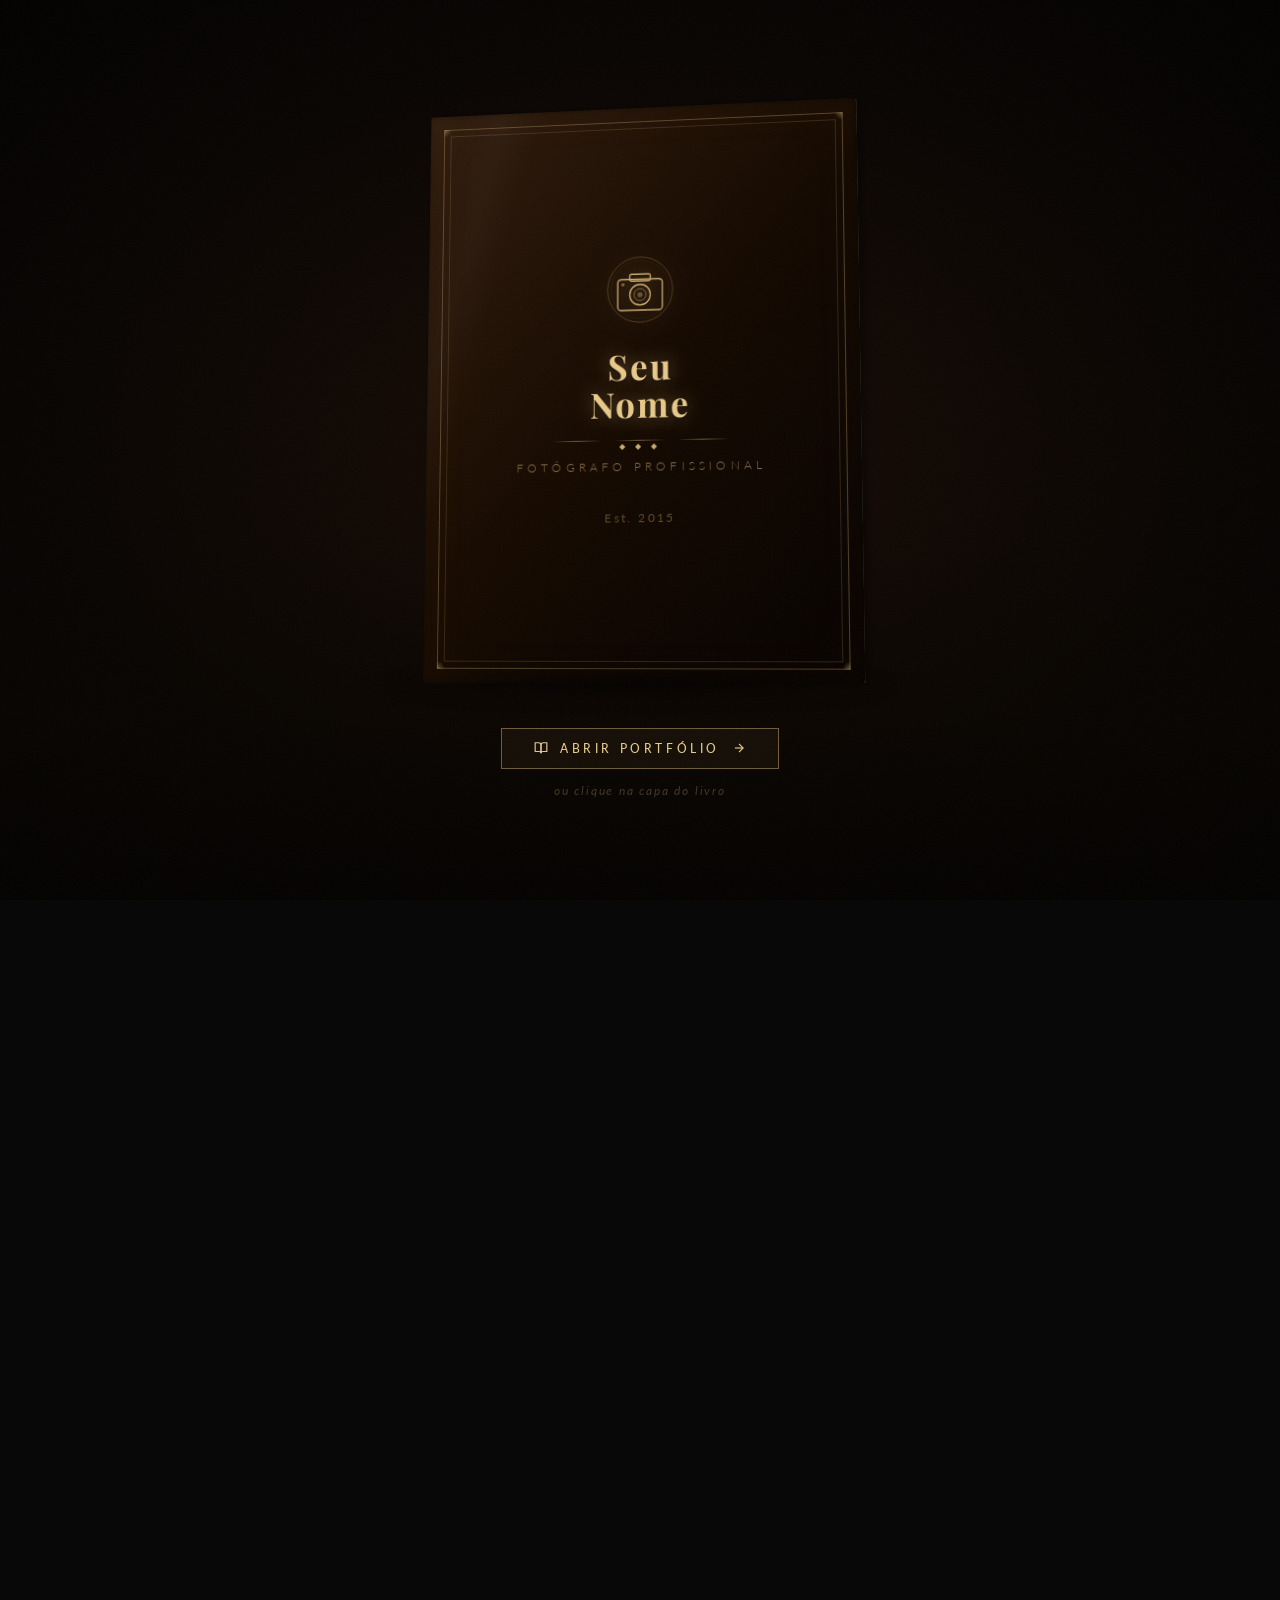
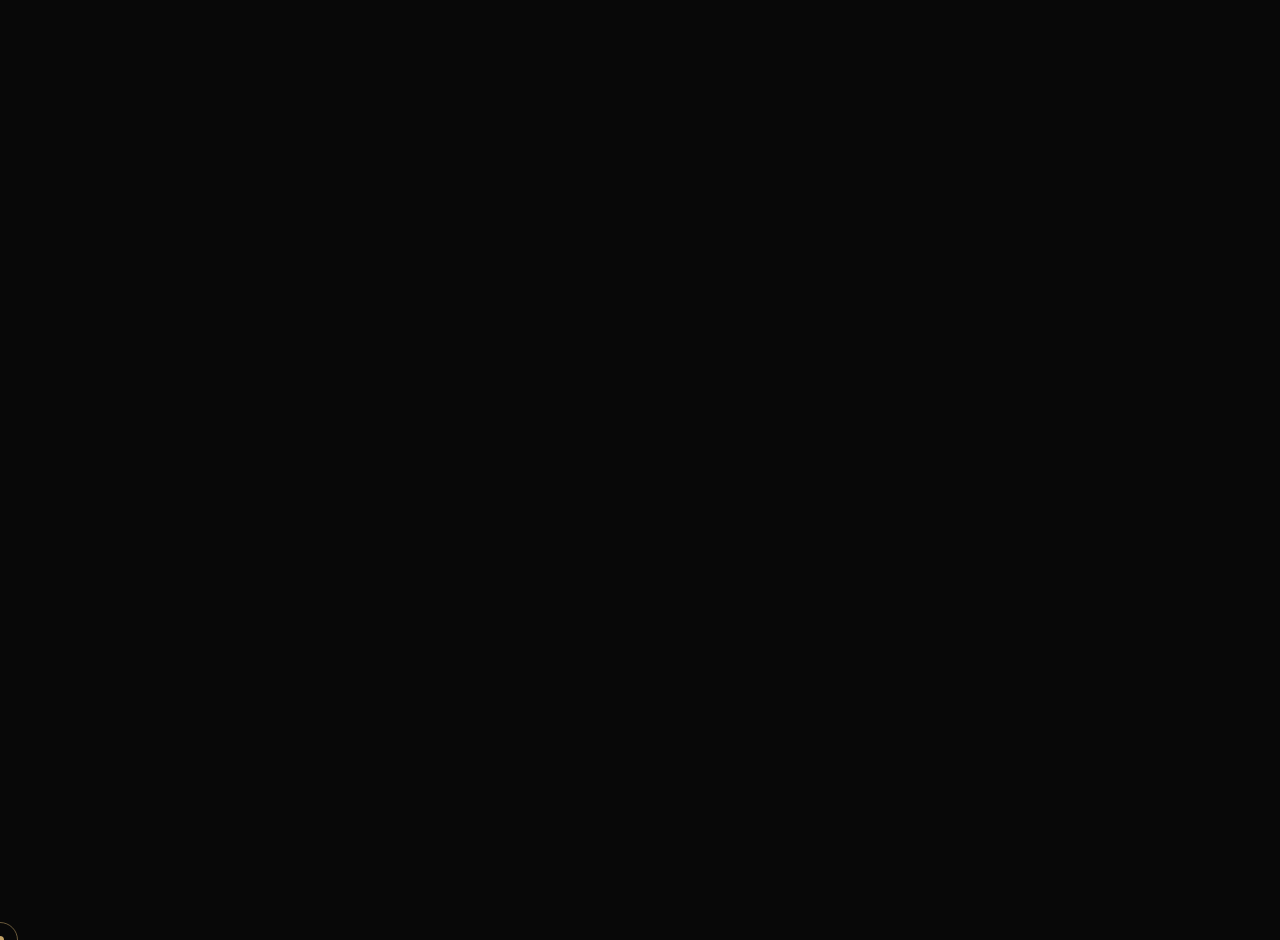
==== index.html @ 61c5b94c "V1.0" ====
<!DOCTYPE html>
<html lang="pt-BR">
<head>
  <meta charset="UTF-8" />
  <meta name="viewport" content="width=device-width, initial-scale=1.0" />
  <meta name="description" content="Fotógrafo profissional — retratos, casamentos, paisagens e muito mais. Cada imagem conta uma história única." />
  <meta name="theme-color" content="#080808" />

  <!-- Open Graph -->
  <meta property="og:title"       content="Seu Nome — Fotógrafo" />
  <meta property="og:description" content="Capturando momentos eternos através da lente." />
  <meta property="og:type"        content="website" />

  <title>Seu Nome — Fotógrafo Profissional</title>

  <!-- Preconnect para fonts -->
  <link rel="preconnect" href="https://fonts.googleapis.com" />
  <link rel="preconnect" href="https://fonts.gstatic.com" crossorigin />
  <link href="https://fonts.googleapis.com/css2?family=Playfair+Display:ital,wght@0,400;0,700;0,900;1,400;1,700&family=Lato:wght@300;400;700&display=swap" rel="stylesheet" />

  <!-- Stylesheets -->
  <link rel="stylesheet" href="assets/css/reset.css" />
  <link rel="stylesheet" href="assets/css/variables.css" />
  <link rel="stylesheet" href="assets/css/book.css" />
  <link rel="stylesheet" href="assets/css/portfolio.css" />
  <link rel="stylesheet" href="assets/css/animations.css" />
  <link rel="stylesheet" href="assets/css/responsive.css" />
</head>
<body>

<!-- ============================================================
     INTRO — BOOK ANIMATION
     ============================================================ -->
<div id="intro" role="dialog" aria-label="Abertura do portfólio" aria-modal="true">
  <div class="intro-floor" aria-hidden="true"></div>

  <div class="book-scene" aria-hidden="true">

    <!-- Book wrapper (3D) -->
    <div class="book-wrapper">

      <!-- Spine (side of book) -->
      <div class="book-spine">
        <span class="spine-title">SEU NOME — FOTÓGRAFO</span>
      </div>

      <!-- Pages visible on right side -->
      <div class="book-pages"></div>

      <!-- Inner pages revealed when open -->
      <div class="book-inner">
        <div class="inner-page-content">
          <p class="inner-page-title">Bem-vindo ao meu universo</p>
          <p class="inner-page-sub">Abrindo portfólio...</p>
        </div>
      </div>

      <!-- Front cover (rotates open) -->
      <div class="book-cover" role="button" tabindex="0" aria-label="Abrir portfólio">

        <!-- Front face -->
        <div class="book-cover-front">
          <div class="cover-border"></div>
          <div class="cover-shine"></div>

          <div class="cover-content">
            <!-- Camera icon emblem -->
            <div class="cover-emblem">
              <svg viewBox="0 0 80 80" fill="none" xmlns="http://www.w3.org/2000/svg">
                <!-- Outer ring -->
                <circle cx="40" cy="40" r="38" stroke="#c9a96e" stroke-width="0.8" opacity="0.4"/>
                <circle cx="40" cy="40" r="34" stroke="#c9a96e" stroke-width="0.4" opacity="0.2"/>
                <!-- Camera body -->
                <rect x="14" y="28" width="52" height="36" rx="4" stroke="#c9a96e" stroke-width="1.5" fill="none"/>
                <!-- Viewfinder bump -->
                <rect x="28" y="22" width="24" height="8" rx="2" stroke="#c9a96e" stroke-width="1.5" fill="none"/>
                <!-- Lens outer -->
                <circle cx="40" cy="46" r="12" stroke="#c9a96e" stroke-width="1.5" fill="none"/>
                <!-- Lens inner -->
                <circle cx="40" cy="46" r="7"  stroke="#c9a96e" stroke-width="1"   fill="none" opacity="0.6"/>
                <circle cx="40" cy="46" r="3"  fill="#c9a96e" opacity="0.4"/>
                <!-- Flash indicator -->
                <circle cx="20" cy="34" r="2" fill="#c9a96e" opacity="0.5"/>
              </svg>
            </div>

            <h1 class="cover-title">Seu<br/>Nome</h1>

            <div class="cover-divider">
              <span></span>
              <span class="cover-divider-icon">◆ ◆ ◆</span>
              <span></span>
            </div>

            <p class="cover-subtitle">Fotógrafo Profissional</p>
            <p class="cover-year">Est. 2015</p>
          </div>
        </div>

        <!-- Back face of cover (visible when flipped) -->
        <div class="book-cover-back">
          <span class="cover-back-text">Portfólio</span>
        </div>

      </div><!-- /book-cover -->
    </div><!-- /book-wrapper -->
  </div><!-- /book-scene -->

  <!-- CTA -->
  <div class="intro-cta">
    <button class="btn-open-book" aria-label="Abrir portfólio">
      <svg viewBox="0 0 24 24" fill="none" stroke="currentColor" stroke-width="2" aria-hidden="true">
        <path d="M2 3h6a4 4 0 0 1 4 4v14a3 3 0 0 0-3-3H2z"/>
        <path d="M22 3h-6a4 4 0 0 0-4 4v14a3 3 0 0 1 3-3h7z"/>
      </svg>
      Abrir Portfólio
      <svg viewBox="0 0 24 24" fill="none" stroke="currentColor" stroke-width="2" aria-hidden="true">
        <line x1="5" y1="12" x2="19" y2="12"/>
        <polyline points="12 5 19 12 12 19"/>
      </svg>
    </button>
    <p class="intro-hint">ou clique na capa do livro</p>
  </div>
</div><!-- /intro -->


<!-- ============================================================
     MAIN SITE
     ============================================================ -->
<div id="main-site">

  <!-- NAVBAR -->
  <nav class="navbar" role="navigation" aria-label="Navegação principal">
    <a class="nav-logo" href="#home" aria-label="Ir para o início">
      Seu<span>Nome</span>
    </a>

    <ul class="nav-links" role="list">
      <li><a href="#home"         class="active">Início</a></li>
      <li><a href="#gallery">Galeria</a></li>
      <li><a href="#about">Sobre</a></li>
      <li><a href="#services">Serviços</a></li>
      <li><a href="#testimonials">Depoimentos</a></li>
      <li><a href="#contact" class="nav-cta">Contato</a></li>
    </ul>

    <button class="nav-hamburger" aria-label="Abrir menu" aria-expanded="false">
      <span></span>
      <span></span>
      <span></span>
    </button>
  </nav>


  <!-- ── HERO ─────────────────────────────────────────────── -->
  <section id="home" class="hero" aria-label="Início">
    <div class="hero-bg" aria-hidden="true"></div>

    <div class="hero-content">
      <span class="hero-eyebrow">Fotógrafo Profissional · Brasil</span>

      <h1 class="hero-title">
        Cada Momento
        <em>Conta uma História</em>
      </h1>

      <p class="hero-desc">
        Especialista em retratos, casamentos e fotografia de paisagem.
        Transformo instantes fugazes em memórias que duram para sempre.
      </p>

      <div class="hero-actions">
        <a href="#gallery" class="btn btn-primary">
          Ver Galeria
          <svg width="14" height="14" viewBox="0 0 24 24" fill="none" stroke="currentColor" stroke-width="2" aria-hidden="true">
            <line x1="5" y1="12" x2="19" y2="12"/>
            <polyline points="12 5 19 12 12 19"/>
          </svg>
        </a>
        <a href="#contact" class="btn btn-outline">Agendar Sessão</a>
      </div>
    </div>

    <div class="hero-scroll" aria-hidden="true">
      <div class="scroll-line"></div>
      <span>Scroll</span>
    </div>
  </section>


  <!-- ── GALLERY ───────────────────────────────────────────── -->
  <section id="gallery" aria-label="Galeria de fotos">
    <div class="section">
      <header class="section-header" data-reveal="up">
        <span class="section-eyebrow">Portfólio</span>
        <h2 class="section-title">Meu Trabalho <em>em Imagens</em></h2>
        <p class="section-desc">
          Uma seleção cuidadosa das minhas melhores capturas ao longo dos anos.
          Cada fotografia é uma janela para um instante único e irrepetível.
        </p>
        <div class="section-divider" aria-hidden="true">
          <span></span>
          <svg width="12" height="12" viewBox="0 0 24 24" fill="currentColor" style="color:var(--color-gold-dark)">
            <path d="M12 2l3.09 6.26L22 9.27l-5 4.87 1.18 6.88L12 17.77l-6.18 3.25L7 14.14 2 9.27l6.91-1.01L12 2z"/>
          </svg>
          <span></span>
        </div>
      </header>

      <!-- Filters -->
      <div class="gallery-filters" role="group" aria-label="Filtrar por categoria" data-reveal="up" data-delay="2">
        <button class="filter-btn active" data-filter="all">Todos</button>
        <button class="filter-btn" data-filter="portrait">Retratos</button>
        <button class="filter-btn" data-filter="landscape">Paisagens</button>
        <button class="filter-btn" data-filter="wedding">Casamentos</button>
        <button class="filter-btn" data-filter="urban">Urbano</button>
        <button class="filter-btn" data-filter="fashion">Fashion</button>
        <button class="filter-btn" data-filter="nature">Natureza</button>
      </div>

      <!-- Grid -->
      <div class="gallery-grid" id="photo-grid" role="list" aria-label="Galeria de fotografias"></div>

      <div class="gallery-footer" data-reveal="up">
        <a href="#contact" class="btn btn-outline">
          Ver Mais &amp; Agendar
        </a>
      </div>
    </div>
  </section>


  <!-- ── ABOUT ─────────────────────────────────────────────── -->
  <section id="about" aria-label="Sobre o fotógrafo">
    <div class="section">
      <div class="about-inner">
        <!-- Image column -->
        <div class="about-image" data-reveal="left">
          <div class="about-image-frame">
            <img
              src="assets/images/ui/photographer.jpg"
              alt="Fotógrafo em trabalho"
              loading="lazy"
              onerror="this.style.display='none'; this.parentElement.style.background='linear-gradient(135deg,#1a0e06,#2a1a0a)'; this.parentElement.style.minHeight='480px'"
            />
          </div>
          <div class="about-badge">
            <span data-count="10" data-suffix="+">10+</span>
            <span>Anos de<br/>Experiência</span>
          </div>
        </div>

        <!-- Text column -->
        <div class="about-text" data-reveal="right">
          <span class="section-eyebrow">Sobre Mim</span>
          <h2 class="section-title">A Arte de <em>Ver o Mundo</em></h2>

          <div class="about-body">
            <p>
              Sou fotógrafo profissional com mais de 10 anos de experiência capturando
              momentos únicos e transformando-os em obras de arte visuais. Minha jornada
              começou com uma câmera emprestada e uma paixão incontrolável por contar
              histórias através de imagens.
            </p>
            <p>
              Especializo-me em retratos que revelam a alma das pessoas, casamentos que
              preservam emoções genuínas, e paisagens que capturam a imensidão do mundo.
              Cada sessão é uma oportunidade de criar algo que você guardará para sempre.
            </p>
          </div>

          <div class="about-stats">
            <div class="stat-item">
              <span class="stat-number" data-count="500" data-suffix="+">500+</span>
              <span class="stat-label">Sessões Realizadas</span>
            </div>
            <div class="stat-item">
              <span class="stat-number" data-count="120" data-suffix="+">120+</span>
              <span class="stat-label">Casamentos</span>
            </div>
            <div class="stat-item">
              <span class="stat-number" data-count="98" data-suffix="%">98%</span>
              <span class="stat-label">Satisfação</span>
            </div>
          </div>

          <div class="about-actions">
            <a href="#contact" class="btn btn-primary">Trabalhe Comigo</a>
            <a href="#gallery" class="btn btn-outline">Ver Portfólio</a>
          </div>
        </div>
      </div>
    </div>
  </section>


  <!-- ── SERVICES ──────────────────────────────────────────── -->
  <section id="services" aria-label="Serviços oferecidos">
    <div class="section">
      <header class="section-header" data-reveal="up">
        <span class="section-eyebrow">Serviços</span>
        <h2 class="section-title">O Que <em>Ofereço</em></h2>
        <p class="section-desc">
          Serviços fotográficos personalizados para cada momento especial da sua vida.
        </p>
      </header>

      <div class="services-grid">

        <article class="service-card" data-reveal="up" data-delay="1">
          <div class="service-icon" aria-hidden="true">
            <svg viewBox="0 0 48 48" fill="none" stroke="currentColor" stroke-width="1.5">
              <circle cx="24" cy="20" r="8"/>
              <path d="M8 40c0-8.837 7.163-16 16-16s16 7.163 16 16"/>
            </svg>
          </div>
          <h3 class="service-title">Retratos</h3>
          <p class="service-desc">
            Sessões individuais, familiares e corporativas que capturam a essência
            e personalidade única de cada pessoa. Luz natural ou estúdio.
          </p>
          <a href="#contact" class="service-link">
            A partir de R$ 800
            <svg width="12" height="12" viewBox="0 0 24 24" fill="none" stroke="currentColor" stroke-width="2">
              <line x1="5" y1="12" x2="19" y2="12"/>
              <polyline points="12 5 19 12 12 19"/>
            </svg>
          </a>
        </article>

        <article class="service-card" data-reveal="up" data-delay="2">
          <div class="service-icon" aria-hidden="true">
            <svg viewBox="0 0 48 48" fill="none" stroke="currentColor" stroke-width="1.5">
              <path d="M24 8l2 6h6l-5 4 2 6-5-4-5 4 2-6-5-4h6z"/>
              <circle cx="24" cy="28" r="12"/>
              <path d="M16 40l-4 4M32 40l4 4"/>
            </svg>
          </div>
          <h3 class="service-title">Casamentos</h3>
          <p class="service-desc">
            Cobertura completa do seu grande dia. Do making-of à festa, cada
            detalhe, emoção e sorriso eternizados com cuidado e sensibilidade.
          </p>
          <a href="#contact" class="service-link">
            A partir de R$ 3.500
            <svg width="12" height="12" viewBox="0 0 24 24" fill="none" stroke="currentColor" stroke-width="2">
              <line x1="5" y1="12" x2="19" y2="12"/>
              <polyline points="12 5 19 12 12 19"/>
            </svg>
          </a>
        </article>

        <article class="service-card" data-reveal="up" data-delay="3">
          <div class="service-icon" aria-hidden="true">
            <svg viewBox="0 0 48 48" fill="none" stroke="currentColor" stroke-width="1.5">
              <rect x="6" y="14" width="36" height="26" rx="2"/>
              <path d="M16 14v-4a2 2 0 0 1 2-2h12a2 2 0 0 1 2 2v4"/>
              <line x1="24" y1="20" x2="24" y2="34"/>
              <line x1="16" y1="27" x2="32" y2="27"/>
            </svg>
          </div>
          <h3 class="service-title">Corporativo</h3>
          <p class="service-desc">
            Fotografia profissional para empresas: eventos, headshots executivos,
            produtos e comunicação institucional que transmite credibilidade.
          </p>
          <a href="#contact" class="service-link">
            A partir de R$ 1.200
            <svg width="12" height="12" viewBox="0 0 24 24" fill="none" stroke="currentColor" stroke-width="2">
              <line x1="5" y1="12" x2="19" y2="12"/>
              <polyline points="12 5 19 12 12 19"/>
            </svg>
          </a>
        </article>

        <article class="service-card" data-reveal="up" data-delay="1">
          <div class="service-icon" aria-hidden="true">
            <svg viewBox="0 0 48 48" fill="none" stroke="currentColor" stroke-width="1.5">
              <path d="M6 36l10-12 8 10 6-8 12 10"/>
              <circle cx="36" cy="14" r="6"/>
              <path d="M6 6h36v36H6z"/>
            </svg>
          </div>
          <h3 class="service-title">Paisagens</h3>
          <p class="service-desc">
            Expedições fotográficas para capturar a beleza da natureza brasileira
            e paisagens urbanas em toda a sua grandiosidade.
          </p>
          <a href="#contact" class="service-link">
            Sob consulta
            <svg width="12" height="12" viewBox="0 0 24 24" fill="none" stroke="currentColor" stroke-width="2">
              <line x1="5" y1="12" x2="19" y2="12"/>
              <polyline points="12 5 19 12 12 19"/>
            </svg>
          </a>
        </article>

        <article class="service-card" data-reveal="up" data-delay="2">
          <div class="service-icon" aria-hidden="true">
            <svg viewBox="0 0 48 48" fill="none" stroke="currentColor" stroke-width="1.5">
              <path d="M24 4l4 8 9 1.3-6.5 6.3 1.5 9L24 24l-8 4.6 1.5-9L11 13.3 20 12z"/>
              <path d="M14 36l-4 8M34 36l4 8M10 44h28"/>
            </svg>
          </div>
          <h3 class="service-title">Fashion &amp; Editorial</h3>
          <p class="service-desc">
            Ensaios fashion, lookbooks e editoriais para marcas, agências e
            modelos. Conceito visual forte com resultado impactante.
          </p>
          <a href="#contact" class="service-link">
            A partir de R$ 1.800
            <svg width="12" height="12" viewBox="0 0 24 24" fill="none" stroke="currentColor" stroke-width="2">
              <line x1="5" y1="12" x2="19" y2="12"/>
              <polyline points="12 5 19 12 12 19"/>
            </svg>
          </a>
        </article>

        <article class="service-card" data-reveal="up" data-delay="3">
          <div class="service-icon" aria-hidden="true">
            <svg viewBox="0 0 48 48" fill="none" stroke="currentColor" stroke-width="1.5">
              <rect x="8" y="8" width="32" height="32" rx="2"/>
              <path d="M8 20h32M20 8v32"/>
              <circle cx="28" cy="28" r="4"/>
            </svg>
          </div>
          <h3 class="service-title">Produto &amp; E-commerce</h3>
          <p class="service-desc">
            Fotografia de produtos com qualidade profissional para lojas virtuais,
            catálogos e campanhas publicitárias que convertem.
          </p>
          <a href="#contact" class="service-link">
            A partir de R$ 600
            <svg width="12" height="12" viewBox="0 0 24 24" fill="none" stroke="currentColor" stroke-width="2">
              <line x1="5" y1="12" x2="19" y2="12"/>
              <polyline points="12 5 19 12 12 19"/>
            </svg>
          </a>
        </article>

      </div>
    </div>
  </section>


  <!-- ── TESTIMONIALS ──────────────────────────────────────── -->
  <section id="testimonials" aria-label="Depoimentos de clientes">
    <div class="section">
      <header class="section-header" data-reveal="up">
        <span class="section-eyebrow">Depoimentos</span>
        <h2 class="section-title">O Que <em>Dizem</em></h2>
      </header>

      <div class="testimonials-track" data-reveal="up" data-delay="2">
        <div class="testimonials-slider" role="list" aria-live="polite">

          <div class="testimonial-slide" role="listitem">
            <blockquote class="testimonial-quote">
              As fotos do nosso casamento ficaram absolutamente incríveis. Cada imagem
              conta uma história e captura emoções que jamais queríamos esquecer.
            </blockquote>
            <div class="testimonial-author">
              <div class="author-avatar" aria-hidden="true">
                <img src="assets/images/ui/avatar-1.jpg" alt=""
                  onerror="this.style.display='none'; this.parentElement.style.background='linear-gradient(135deg,#3d2010,#2a1506)'" />
              </div>
              <div>
                <strong class="author-name">Maria &amp; João</strong>
                <span class="author-role">Noivos — Casamento 2024</span>
              </div>
            </div>
          </div>

          <div class="testimonial-slide" role="listitem">
            <blockquote class="testimonial-quote">
              Profissionalismo impecável. As fotos corporativas transformaram nossa
              comunicação visual por completo. Resultado além das expectativas.
            </blockquote>
            <div class="testimonial-author">
              <div class="author-avatar" aria-hidden="true">
                <img src="assets/images/ui/avatar-2.jpg" alt=""
                  onerror="this.style.display='none'; this.parentElement.style.background='linear-gradient(135deg,#152030,#0a1520)'" />
              </div>
              <div>
                <strong class="author-name">Ana Carolina</strong>
                <span class="author-role">Diretora de Marketing</span>
              </div>
            </div>
          </div>

          <div class="testimonial-slide" role="listitem">
            <blockquote class="testimonial-quote">
              A sessão de retratos foi uma experiência transformadora. Nunca me senti
              tão confortável na frente de uma câmera, e as fotos ficaram lindas.
            </blockquote>
            <div class="testimonial-author">
              <div class="author-avatar" aria-hidden="true">
                <img src="assets/images/ui/avatar-3.jpg" alt=""
                  onerror="this.style.display='none'; this.parentElement.style.background='linear-gradient(135deg,#181828,#101018)'" />
              </div>
              <div>
                <strong class="author-name">Rafael Souza</strong>
                <span class="author-role">Sessão de Retratos</span>
              </div>
            </div>
          </div>

        </div>
      </div>

      <div class="testimonials-dots" role="group" aria-label="Navegar depoimentos" data-reveal="up" data-delay="3">
        <button class="active" aria-label="Depoimento 1" aria-pressed="true"></button>
        <button aria-label="Depoimento 2" aria-pressed="false"></button>
        <button aria-label="Depoimento 3" aria-pressed="false"></button>
      </div>
    </div>
  </section>


  <!-- ── CONTACT ───────────────────────────────────────────── -->
  <section id="contact" aria-label="Formulário de contato">
    <div class="section">
      <div class="contact-inner">

        <!-- Info -->
        <div class="contact-info" data-reveal="left">
          <span class="section-eyebrow">Contato</span>
          <h2 class="section-title">Vamos <em>Conversar?</em></h2>
          <p class="contact-desc">
            Adoraria saber mais sobre o seu projeto e como posso ajudar a capturar
            seus momentos mais especiais. Entre em contato e vamos criar algo incrível juntos.
          </p>

          <div class="contact-details">
            <div class="contact-item">
              <div class="contact-item-icon" aria-hidden="true">
                <svg width="18" height="18" viewBox="0 0 24 24" fill="none" stroke="currentColor" stroke-width="1.5">
                  <path d="M4 4h16c1.1 0 2 .9 2 2v12c0 1.1-.9 2-2 2H4c-1.1 0-2-.9-2-2V6c0-1.1.9-2 2-2z"/>
                  <polyline points="22,6 12,13 2,6"/>
                </svg>
              </div>
              <div class="contact-item-text">
                <span class="contact-item-label">E-mail</span>
                <a class="contact-item-value" href="mailto:contato@seunome.com">contato@seunome.com</a>
              </div>
            </div>

            <div class="contact-item">
              <div class="contact-item-icon" aria-hidden="true">
                <svg width="18" height="18" viewBox="0 0 24 24" fill="none" stroke="currentColor" stroke-width="1.5">
                  <path d="M22 16.92v3a2 2 0 0 1-2.18 2 19.79 19.79 0 0 1-8.63-3.07A19.5 19.5 0 0 1 4.69 12 19.79 19.79 0 0 1 1.61 3.34 2 2 0 0 1 3.58 1h3a2 2 0 0 1 2 1.72c.127.96.361 1.903.7 2.81a2 2 0 0 1-.45 2.11L7.91 8.96a16 16 0 0 0 6 6l.92-.92a2 2 0 0 1 2.11-.45c.907.339 1.85.573 2.81.7A2 2 0 0 1 21.92 16.92z"/>
                </svg>
              </div>
              <div class="contact-item-text">
                <span class="contact-item-label">WhatsApp</span>
                <a class="contact-item-value" href="tel:+5511999999999">+55 (11) 99999-9999</a>
              </div>
            </div>

            <div class="contact-item">
              <div class="contact-item-icon" aria-hidden="true">
                <svg width="18" height="18" viewBox="0 0 24 24" fill="none" stroke="currentColor" stroke-width="1.5">
                  <rect x="2" y="2" width="20" height="20" rx="5"/>
                  <path d="M16 11.37A4 4 0 1 1 12.63 8 4 4 0 0 1 16 11.37z"/>
                  <line x1="17.5" y1="6.5" x2="17.51" y2="6.5"/>
                </svg>
              </div>
              <div class="contact-item-text">
                <span class="contact-item-label">Instagram</span>
                <a class="contact-item-value" href="#" target="_blank" rel="noopener">@seunome</a>
              </div>
            </div>

            <div class="contact-item">
              <div class="contact-item-icon" aria-hidden="true">
                <svg width="18" height="18" viewBox="0 0 24 24" fill="none" stroke="currentColor" stroke-width="1.5">
                  <path d="M21 10c0 7-9 13-9 13s-9-6-9-13a9 9 0 0 1 18 0z"/>
                  <circle cx="12" cy="10" r="3"/>
                </svg>
              </div>
              <div class="contact-item-text">
                <span class="contact-item-label">Localização</span>
                <span class="contact-item-value">São Paulo, Brasil</span>
              </div>
            </div>
          </div>
        </div>

        <!-- Form -->
        <div data-reveal="right">
          <form id="contact-form" class="contact-form" novalidate aria-label="Formulário de contato">

            <div class="form-row">
              <div class="form-group">
                <label class="form-label" for="name">Nome</label>
                <input class="form-input" id="name" name="name" type="text" placeholder="Seu nome completo" required />
              </div>
              <div class="form-group">
                <label class="form-label" for="email">E-mail</label>
                <input class="form-input" id="email" name="email" type="email" placeholder="seu@email.com" required />
              </div>
            </div>

            <div class="form-group">
              <label class="form-label" for="service">Tipo de Serviço</label>
              <select class="form-select" id="service" name="service">
                <option value="" disabled selected>Selecione um serviço</option>
                <option value="portrait">Retratos</option>
                <option value="wedding">Casamento</option>
                <option value="corporate">Corporativo</option>
                <option value="fashion">Fashion / Editorial</option>
                <option value="landscape">Paisagens</option>
                <option value="product">Produto / E-commerce</option>
                <option value="other">Outro</option>
              </select>
            </div>

            <div class="form-group">
              <label class="form-label" for="date">Data Prevista</label>
              <input class="form-input" id="date" name="date" type="date" />
            </div>

            <div class="form-group">
              <label class="form-label" for="message">Mensagem</label>
              <textarea class="form-textarea" id="message" name="message" placeholder="Conte-me sobre seu projeto, local, quantidade de pessoas, etc." required></textarea>
            </div>

            <div class="form-submit">
              <button type="submit" class="btn btn-primary">
                Enviar Mensagem
                <svg width="14" height="14" viewBox="0 0 24 24" fill="none" stroke="currentColor" stroke-width="2" aria-hidden="true">
                  <line x1="22" y1="2" x2="11" y2="13"/>
                  <polygon points="22 2 15 22 11 13 2 9 22 2"/>
                </svg>
              </button>
            </div>
          </form>

          <div id="form-success" class="form-success" role="status" aria-live="polite">
            <svg viewBox="0 0 24 24" fill="none" stroke="currentColor" stroke-width="1.5" aria-hidden="true">
              <path d="M22 11.08V12a10 10 0 1 1-5.93-9.14"/>
              <polyline points="22 4 12 14.01 9 11.01"/>
            </svg>
            <h3 style="font-family:var(--font-display);font-size:var(--fs-xl)">Mensagem Enviada!</h3>
            <p style="color:var(--color-text-muted);font-size:var(--fs-sm)">
              Obrigado pelo contato. Retornarei em até 24 horas.
            </p>
          </div>
        </div>

      </div>
    </div>
  </section>


  <!-- ── FOOTER ────────────────────────────────────────────── -->
  <footer role="contentinfo">
    <div class="footer-inner">
      <div class="footer-top">

        <div class="footer-brand">
          <div class="footer-logo">Seu Nome</div>
          <p class="footer-tagline">
            Transformando momentos efêmeros em memórias eternas através da lente
            da fotografia profissional.
          </p>
          <div class="footer-social" aria-label="Redes sociais">
            <a href="#" class="social-btn" aria-label="Instagram" target="_blank" rel="noopener">
              <svg width="16" height="16" viewBox="0 0 24 24" fill="none" stroke="currentColor" stroke-width="1.5">
                <rect x="2" y="2" width="20" height="20" rx="5"/>
                <path d="M16 11.37A4 4 0 1 1 12.63 8 4 4 0 0 1 16 11.37z"/>
                <line x1="17.5" y1="6.5" x2="17.51" y2="6.5"/>
              </svg>
            </a>
            <a href="#" class="social-btn" aria-label="Facebook" target="_blank" rel="noopener">
              <svg width="16" height="16" viewBox="0 0 24 24" fill="none" stroke="currentColor" stroke-width="1.5">
                <path d="M18 2h-3a5 5 0 0 0-5 5v3H7v4h3v8h4v-8h3l1-4h-4V7a1 1 0 0 1 1-1h3z"/>
              </svg>
            </a>
            <a href="#" class="social-btn" aria-label="Pinterest" target="_blank" rel="noopener">
              <svg width="16" height="16" viewBox="0 0 24 24" fill="none" stroke="currentColor" stroke-width="1.5">
                <path d="M12 2C6.477 2 2 6.477 2 12c0 4.236 2.636 7.855 6.356 9.312-.088-.791-.167-2.005.035-2.868.181-.78 1.172-4.97 1.172-4.97s-.299-.598-.299-1.482c0-1.388.806-2.428 1.808-2.428.852 0 1.265.64 1.265 1.408 0 .858-.546 2.14-.828 3.33-.236.995.499 1.806 1.476 1.806 1.772 0 3.137-1.868 3.137-4.563 0-2.387-1.715-4.055-4.163-4.055-2.834 0-4.498 2.126-4.498 4.322 0 .856.33 1.772.741 2.274"/>
              </svg>
            </a>
            <a href="#" class="social-btn" aria-label="YouTube" target="_blank" rel="noopener">
              <svg width="16" height="16" viewBox="0 0 24 24" fill="none" stroke="currentColor" stroke-width="1.5">
                <path d="M22.54 6.42a2.78 2.78 0 0 0-1.95-1.96C18.88 4 12 4 12 4s-6.88 0-8.59.46a2.78 2.78 0 0 0-1.95 1.96A29 29 0 0 0 1 12a29 29 0 0 0 .46 5.58A2.78 2.78 0 0 0 3.41 19.6C5.12 20 12 20 12 20s6.88 0 8.59-.46a2.78 2.78 0 0 0 1.95-1.95A29 29 0 0 0 23 12a29 29 0 0 0-.46-5.58z"/>
                <polygon points="9.75 15.02 15.5 12 9.75 8.98 9.75 15.02"/>
              </svg>
            </a>
          </div>
        </div>

        <div>
          <h3 class="footer-col-title">Navegação</h3>
          <ul class="footer-links">
            <li><a href="#home">Início</a></li>
            <li><a href="#gallery">Galeria</a></li>
            <li><a href="#about">Sobre</a></li>
            <li><a href="#services">Serviços</a></li>
            <li><a href="#contact">Contato</a></li>
          </ul>
        </div>

        <div>
          <h3 class="footer-col-title">Serviços</h3>
          <ul class="footer-links">
            <li><a href="#services">Retratos</a></li>
            <li><a href="#services">Casamentos</a></li>
            <li><a href="#services">Corporativo</a></li>
            <li><a href="#services">Fashion</a></li>
            <li><a href="#services">Produto</a></li>
          </ul>
        </div>

        <div>
          <h3 class="footer-col-title">Contato</h3>
          <ul class="footer-links">
            <li><a href="mailto:contato@seunome.com">contato@seunome.com</a></li>
            <li><a href="tel:+5511999999999">+55 (11) 99999-9999</a></li>
            <li><span>São Paulo, Brasil</span></li>
          </ul>
        </div>

      </div>

      <div class="footer-bottom">
        <p class="footer-copy">
          &copy; 2026 <a href="#home">Seu Nome Fotografia</a>. Todos os direitos reservados.
        </p>
        <nav class="footer-legal" aria-label="Links legais">
          <a href="#">Política de Privacidade</a>
          <a href="#">Termos de Uso</a>
        </nav>
      </div>
    </div>
  </footer>

</div><!-- /main-site -->


<!-- ── LIGHTBOX ──────────────────────────────────────────── -->
<div id="lightbox" class="lightbox" role="dialog" aria-modal="true" aria-label="Visualizador de foto">
  <div class="lightbox-bg" aria-hidden="true"></div>

  <div class="lightbox-content">
    <div class="lightbox-img-wrapper">
      <img class="lightbox-img" src="" alt="" />
    </div>
    <div class="lightbox-caption">
      <h3 class="lightbox-title"></h3>
      <p class="lightbox-category"></p>
    </div>
  </div>

  <button class="lightbox-close" aria-label="Fechar">
    <svg width="18" height="18" viewBox="0 0 24 24" fill="none" stroke="currentColor" stroke-width="2" aria-hidden="true">
      <line x1="18" y1="6" x2="6" y2="18"/>
      <line x1="6" y1="6" x2="18" y2="18"/>
    </svg>
  </button>

  <button class="lightbox-nav lightbox-prev" aria-label="Foto anterior">
    <svg width="18" height="18" viewBox="0 0 24 24" fill="none" stroke="currentColor" stroke-width="2" aria-hidden="true">
      <polyline points="15 18 9 12 15 6"/>
    </svg>
  </button>

  <button class="lightbox-nav lightbox-next" aria-label="Próxima foto">
    <svg width="18" height="18" viewBox="0 0 24 24" fill="none" stroke="currentColor" stroke-width="2" aria-hidden="true">
      <polyline points="9 18 15 12 9 6"/>
    </svg>
  </button>

  <div class="lightbox-counter" aria-live="polite"></div>
</div>


<!-- Scripts -->
<script src="assets/js/book-animation.js"></script>
<script src="assets/js/gallery.js"></script>
<script src="assets/js/navigation.js"></script>
<script src="assets/js/main.js"></script>

</body>
</html>
---- assets/css/variables.css ----
:root {
  /* === COLORS === */
  --color-bg:            #080808;
  --color-bg-alt:        #111111;
  --color-surface:       #161616;

  --color-cover-dark:    #120800;
  --color-cover-mid:     #1e0e02;
  --color-cover-light:   #2a1506;
  --color-spine:         #0d0500;

  --color-page:          #faf7f0;
  --color-page-shadow:   #e8e0d0;

  --color-gold:          #c9a96e;
  --color-gold-light:    #e8c98a;
  --color-gold-dark:     #a0823e;

  --color-text:          #f0ebe0;
  --color-text-muted:    #9a9080;
  --color-text-dark:     #1a1410;

  --color-accent:        #c9a96e;
  --color-border:        rgba(201, 169, 110, 0.2);

  /* === TYPOGRAPHY === */
  --font-display:        'Playfair Display', 'Georgia', serif;
  --font-body:           'Lato', 'Helvetica Neue', sans-serif;
  --font-mono:           'Courier New', monospace;

  --fs-xs:   0.75rem;
  --fs-sm:   0.875rem;
  --fs-base: 1rem;
  --fs-md:   1.125rem;
  --fs-lg:   1.25rem;
  --fs-xl:   1.5rem;
  --fs-2xl:  2rem;
  --fs-3xl:  2.5rem;
  --fs-4xl:  3.5rem;
  --fs-5xl:  5rem;

  --fw-light:   300;
  --fw-regular: 400;
  --fw-medium:  500;
  --fw-bold:    700;
  --fw-black:   900;

  --lh-tight:  1.1;
  --lh-snug:   1.3;
  --lh-normal: 1.6;
  --lh-loose:  2;

  --ls-tight:  -0.04em;
  --ls-normal: 0;
  --ls-wide:   0.1em;
  --ls-wider:  0.2em;

  /* === SPACING === */
  --space-1:  0.25rem;
  --space-2:  0.5rem;
  --space-3:  0.75rem;
  --space-4:  1rem;
  --space-6:  1.5rem;
  --space-8:  2rem;
  --space-10: 2.5rem;
  --space-12: 3rem;
  --space-16: 4rem;
  --space-20: 5rem;
  --space-24: 6rem;
  --space-32: 8rem;

  /* === LAYOUT === */
  --max-width:    1400px;
  --nav-height:   70px;
  --book-width:   440px;
  --book-height:  580px;
  --book-depth:   40px;

  /* === EFFECTS === */
  --radius-sm:   4px;
  --radius-md:   8px;
  --radius-lg:   16px;
  --radius-full: 9999px;

  --shadow-sm:   0 2px 8px rgba(0,0,0,0.4);
  --shadow-md:   0 8px 32px rgba(0,0,0,0.6);
  --shadow-lg:   0 20px 60px rgba(0,0,0,0.8);
  --shadow-gold: 0 0 30px rgba(201,169,110,0.3);

  --transition-fast:   150ms ease;
  --transition-base:   300ms ease;
  --transition-slow:   600ms ease;
  --transition-slower: 1200ms ease;

  /* === BOOK ANIMATION === */
  --book-open-duration:  1.4s;
  --book-open-easing:    cubic-bezier(0.645, 0.045, 0.355, 1.000);
  --page-flip-duration:  0.8s;
  --page-flip-easing:    cubic-bezier(0.25, 0.46, 0.45, 0.94);
}
---- assets/css/book.css ----
/* ============================================
   INTRO OVERLAY
   ============================================ */

#intro {
  position: fixed;
  inset: 0;
  z-index: 1000;
  display: flex;
  align-items: center;
  justify-content: center;
  flex-direction: column;
  background: radial-gradient(ellipse at center,
    #1a0e06 0%,
    #0f0804 40%,
    #080503 70%,
    #030201 100%
  );
  overflow: hidden;
  transition: opacity 0.8s ease, visibility 0.8s ease;
}

#intro.hidden {
  opacity: 0;
  visibility: hidden;
  pointer-events: none;
}

/* Subtle ambient particles */
#intro::before {
  content: '';
  position: absolute;
  inset: 0;
  background-image:
    radial-gradient(1px 1px at 20% 30%, rgba(201,169,110,0.15) 0%, transparent 100%),
    radial-gradient(1px 1px at 80% 60%, rgba(201,169,110,0.1) 0%, transparent 100%),
    radial-gradient(1px 1px at 50% 80%, rgba(201,169,110,0.08) 0%, transparent 100%);
  animation: ambientFlicker 6s ease-in-out infinite alternate;
}

@keyframes ambientFlicker {
  0%   { opacity: 0.4; }
  100% { opacity: 1; }
}

/* Floor reflection */
.intro-floor {
  position: absolute;
  bottom: 0;
  left: 0;
  right: 0;
  height: 40%;
  background: linear-gradient(to bottom,
    transparent 0%,
    rgba(10, 6, 2, 0.5) 50%,
    rgba(5, 3, 1, 0.9) 100%
  );
  pointer-events: none;
}

/* ============================================
   BOOK SCENE
   ============================================ */

.book-scene {
  perspective: 2000px;
  perspective-origin: 50% 45%;
  position: relative;
  display: flex;
  align-items: center;
  justify-content: center;
}

/* Drop shadow on table */
.book-scene::after {
  content: '';
  position: absolute;
  bottom: -20px;
  left: 50%;
  transform: translateX(-50%);
  width: 520px;
  height: 30px;
  background: radial-gradient(ellipse, rgba(0,0,0,0.8) 0%, transparent 70%);
  filter: blur(8px);
  transition: width var(--book-open-duration) var(--book-open-easing),
              opacity var(--book-open-duration) var(--book-open-easing);
}

.book-scene.is-open::after {
  width: 900px;
  opacity: 0.5;
}

/* ============================================
   BOOK WRAPPER (3D container)
   ============================================ */

.book-wrapper {
  position: relative;
  width: var(--book-width);
  height: var(--book-height);
  transform-style: preserve-3d;
  transform: rotateX(8deg) rotateY(-10deg);
  transition: transform 0.6s ease;
  animation: bookFloat 4s ease-in-out infinite;
}

.book-scene.is-open .book-wrapper {
  transform: rotateX(2deg) rotateY(0deg);
  animation: none;
}

@keyframes bookFloat {
  0%, 100% { transform: rotateX(8deg) rotateY(-10deg) translateY(0); }
  50%       { transform: rotateX(8deg) rotateY(-8deg) translateY(-8px); }
}

/* ============================================
   BOOK SPINE
   ============================================ */

.book-spine {
  position: absolute;
  left: 0;
  top: 0;
  width: var(--book-depth);
  height: var(--book-height);
  background: linear-gradient(to right,
    #050200 0%,
    var(--color-spine) 30%,
    #1a0a02 60%,
    #0d0500 100%
  );
  transform-origin: left center;
  transform: rotateY(-90deg) translateX(calc(-1 * var(--book-depth)));
  box-shadow: inset -4px 0 12px rgba(0,0,0,0.8);
  display: flex;
  align-items: center;
  justify-content: center;
  overflow: hidden;
}

.book-spine::before {
  content: '';
  position: absolute;
  inset: 0;
  background: repeating-linear-gradient(
    to bottom,
    transparent 0px,
    transparent 18px,
    rgba(201,169,110,0.06) 18px,
    rgba(201,169,110,0.06) 19px
  );
}

.book-spine::after {
  content: '';
  position: absolute;
  left: 4px;
  right: 4px;
  top: 0;
  bottom: 0;
  border-left: 1px solid rgba(201,169,110,0.15);
  border-right: 1px solid rgba(201,169,110,0.15);
}

.spine-title {
  font-family: var(--font-display);
  font-size: 10px;
  font-weight: var(--fw-bold);
  letter-spacing: 0.3em;
  color: var(--color-gold-dark);
  writing-mode: vertical-rl;
  text-orientation: mixed;
  transform: rotate(180deg);
  white-space: nowrap;
  text-shadow: 0 0 10px rgba(201,169,110,0.3);
}

/* ============================================
   BOOK PAGES (right side / back)
   ============================================ */

.book-pages {
  position: absolute;
  right: 0;
  top: 2px;
  bottom: 2px;
  width: calc(var(--book-width) - var(--book-depth) + 2px);
  background: linear-gradient(to right,
    #d4c9b0 0%,
    #e8dfc8 20%,
    #f2ead8 50%,
    #e8dfc8 80%,
    #d4c9b0 100%
  );
  transform-origin: left center;
  overflow: hidden;
}

/* Page lines */
.book-pages::before {
  content: '';
  position: absolute;
  inset: 0;
  background: repeating-linear-gradient(
    to bottom,
    transparent 0px,
    transparent 3px,
    rgba(0,0,0,0.04) 3px,
    rgba(0,0,0,0.04) 4px
  );
}

/* Pages depth layers */
.book-pages::after {
  content: '';
  position: absolute;
  left: 0;
  top: 0;
  bottom: 0;
  width: 12px;
  background: linear-gradient(to right,
    rgba(0,0,0,0.3) 0%,
    rgba(0,0,0,0.1) 40%,
    transparent 100%
  );
}

/* ============================================
   BOOK COVER (front - the one that opens)
   ============================================ */

.book-cover {
  position: absolute;
  left: 0;
  top: 0;
  width: var(--book-width);
  height: var(--book-height);
  transform-origin: left center;
  transform-style: preserve-3d;
  transform: rotateY(0deg);
  transition: transform var(--book-open-duration) var(--book-open-easing);
  cursor: pointer;
  z-index: 10;
}

.book-scene.is-open .book-cover {
  transform: rotateY(-180deg);
}

/* Cover front face */
.book-cover-front {
  position: absolute;
  inset: 0;
  backface-visibility: hidden;
  background:
    linear-gradient(135deg,
      rgba(255,255,255,0.03) 0%,
      transparent 50%,
      rgba(0,0,0,0.2) 100%
    ),
    linear-gradient(to bottom right,
      var(--color-cover-light) 0%,
      var(--color-cover-mid) 30%,
      var(--color-cover-dark) 60%,
      #0a0400 100%
    );
  border-radius: 1px 4px 4px 1px;
  overflow: hidden;
  display: flex;
  flex-direction: column;
  align-items: center;
  justify-content: center;
  box-shadow:
    4px 0 12px rgba(0,0,0,0.5),
    inset -2px 0 8px rgba(0,0,0,0.4),
    inset 0 0 60px rgba(201,169,110,0.04);
}

/* Leather texture simulation */
.book-cover-front::before {
  content: '';
  position: absolute;
  inset: 0;
  opacity: 0.08;
  background-image:
    repeating-linear-gradient(
      0deg,
      transparent,
      transparent 2px,
      rgba(255,255,255,0.03) 2px,
      rgba(255,255,255,0.03) 4px
    ),
    repeating-linear-gradient(
      90deg,
      transparent,
      transparent 2px,
      rgba(255,255,255,0.02) 2px,
      rgba(255,255,255,0.02) 4px
    );
}

/* Cover border ornament */
.cover-border {
  position: absolute;
  inset: 14px;
  border: 1px solid rgba(201,169,110,0.35);
  pointer-events: none;
}

.cover-border::before {
  content: '';
  position: absolute;
  inset: 6px;
  border: 1px solid rgba(201,169,110,0.18);
}

/* Corner ornaments */
.cover-border::after {
  content: '';
  position: absolute;
  inset: -1px;
  background:
    radial-gradient(circle at 0 0, rgba(201,169,110,0.5) 0%, transparent 8px),
    radial-gradient(circle at 100% 0, rgba(201,169,110,0.5) 0%, transparent 8px),
    radial-gradient(circle at 0 100%, rgba(201,169,110,0.5) 0%, transparent 8px),
    radial-gradient(circle at 100% 100%, rgba(201,169,110,0.5) 0%, transparent 8px);
}

/* Cover content */
.cover-content {
  position: relative;
  z-index: 1;
  text-align: center;
  padding: var(--space-8);
}

.cover-emblem {
  width: 70px;
  height: 70px;
  margin: 0 auto var(--space-6);
  position: relative;
}

.cover-emblem svg {
  width: 100%;
  height: 100%;
  filter: drop-shadow(0 0 12px rgba(201,169,110,0.4));
}

.cover-title {
  font-family: var(--font-display);
  font-size: 2.2rem;
  font-weight: var(--fw-bold);
  color: var(--color-gold-light);
  letter-spacing: 0.06em;
  line-height: 1.1;
  text-shadow:
    0 0 20px rgba(201,169,110,0.5),
    0 2px 4px rgba(0,0,0,0.8);
  margin-bottom: var(--space-3);
}

.cover-subtitle {
  font-family: var(--font-body);
  font-size: var(--fs-xs);
  font-weight: var(--fw-light);
  color: rgba(201,169,110,0.6);
  letter-spacing: 0.35em;
  text-transform: uppercase;
  margin-top: var(--space-2);
}

.cover-divider {
  display: flex;
  align-items: center;
  gap: var(--space-3);
  margin: var(--space-4) auto;
  width: 180px;
}

.cover-divider span {
  flex: 1;
  height: 1px;
  background: linear-gradient(to right, transparent, rgba(201,169,110,0.5), transparent);
}

.cover-divider-icon {
  color: var(--color-gold);
  font-size: 8px;
  letter-spacing: 4px;
}

.cover-year {
  font-family: var(--font-body);
  font-size: var(--fs-xs);
  color: rgba(201,169,110,0.4);
  letter-spacing: 0.2em;
  margin-top: var(--space-8);
}

/* Light reflection on cover */
.cover-shine {
  position: absolute;
  top: 0;
  left: -30%;
  width: 60%;
  height: 100%;
  background: linear-gradient(
    105deg,
    transparent 40%,
    rgba(255,255,255,0.025) 50%,
    transparent 60%
  );
  animation: coverShine 8s ease-in-out infinite;
  pointer-events: none;
}

@keyframes coverShine {
  0%, 100% { transform: translateX(0); opacity: 0.5; }
  50%       { transform: translateX(200%); opacity: 1; }
}

/* Cover back face (visible when open) */
.book-cover-back {
  position: absolute;
  inset: 0;
  backface-visibility: hidden;
  transform: rotateY(180deg);
  background: linear-gradient(135deg,
    #f5f0e8 0%,
    #faf7f2 50%,
    #f0ebe0 100%
  );
  display: flex;
  align-items: center;
  justify-content: center;
  border-radius: 4px 1px 1px 4px;
}

.cover-back-text {
  font-family: var(--font-display);
  font-size: var(--fs-sm);
  color: rgba(30,20,10,0.3);
  letter-spacing: 0.2em;
  transform: rotate(180deg);
}

/* ============================================
   BOOK INNER PAGES (revealed when open)
   ============================================ */

.book-inner {
  position: absolute;
  left: var(--book-depth);
  top: 2px;
  bottom: 2px;
  right: 0;
  background: linear-gradient(to bottom,
    #faf7f2 0%,
    #f5f0e8 50%,
    #faf7f2 100%
  );
  display: flex;
  align-items: center;
  justify-content: center;
  overflow: hidden;
  opacity: 0;
  transition: opacity 0.6s ease 0.8s;
  border-radius: 0 3px 3px 0;
}

.book-scene.is-open .book-inner {
  opacity: 1;
}

/* Paper texture */
.book-inner::before {
  content: '';
  position: absolute;
  inset: 0;
  opacity: 0.4;
  background-image:
    repeating-linear-gradient(
      0deg,
      transparent,
      transparent 24px,
      rgba(180,160,120,0.08) 24px,
      rgba(180,160,120,0.08) 25px
    );
}

/* Page fold shadow */
.book-inner::after {
  content: '';
  position: absolute;
  left: 0;
  top: 0;
  bottom: 0;
  width: 30px;
  background: linear-gradient(to right,
    rgba(0,0,0,0.15) 0%,
    rgba(0,0,0,0.05) 60%,
    transparent 100%
  );
  pointer-events: none;
}

.inner-page-content {
  position: relative;
  z-index: 1;
  text-align: center;
  padding: var(--space-8);
}

.inner-page-content .inner-page-title {
  font-family: var(--font-display);
  font-size: 1.3rem;
  color: #2a1e10;
  letter-spacing: 0.05em;
  margin-bottom: var(--space-3);
  font-style: italic;
}

.inner-page-content .inner-page-sub {
  font-size: var(--fs-xs);
  color: #8a7a60;
  letter-spacing: 0.25em;
  text-transform: uppercase;
}

/* ============================================
   CTA BUTTON
   ============================================ */

.intro-cta {
  margin-top: var(--space-12);
  display: flex;
  flex-direction: column;
  align-items: center;
  gap: var(--space-3);
  animation: ctaFadeIn 1s ease 1.5s both;
}

@keyframes ctaFadeIn {
  from { opacity: 0; transform: translateY(10px); }
  to   { opacity: 1; transform: translateY(0); }
}

.btn-open-book {
  display: inline-flex;
  align-items: center;
  gap: var(--space-3);
  padding: var(--space-3) var(--space-8);
  border: 1px solid rgba(201,169,110,0.5);
  color: var(--color-gold-light);
  font-family: var(--font-body);
  font-size: var(--fs-xs);
  font-weight: var(--fw-medium);
  letter-spacing: 0.3em;
  text-transform: uppercase;
  background: rgba(201,169,110,0.06);
  backdrop-filter: blur(4px);
  transition: all var(--transition-base);
  position: relative;
  overflow: hidden;
}

.btn-open-book::before {
  content: '';
  position: absolute;
  inset: 0;
  background: linear-gradient(90deg, transparent, rgba(201,169,110,0.1), transparent);
  transform: translateX(-100%);
  transition: transform 0.5s ease;
}

.btn-open-book:hover::before {
  transform: translateX(100%);
}

.btn-open-book:hover {
  border-color: var(--color-gold);
  background: rgba(201,169,110,0.12);
  box-shadow: 0 0 20px rgba(201,169,110,0.15);
  color: var(--color-gold);
  transform: translateY(-1px);
}

.btn-open-book svg {
  width: 14px;
  height: 14px;
  transition: transform var(--transition-base);
}

.btn-open-book:hover svg {
  transform: translateX(4px);
}

.intro-hint {
  font-size: var(--fs-xs);
  color: rgba(201,169,110,0.3);
  letter-spacing: 0.15em;
  font-style: italic;
}

/* ============================================
   PAGE TURN PARTICLES
   ============================================ */

.book-dust {
  position: absolute;
  pointer-events: none;
  width: 4px;
  height: 4px;
  background: rgba(201,169,110,0.6);
  border-radius: 50%;
  opacity: 0;
}

.book-scene.is-open .book-dust {
  animation: dustFloat 2s ease-out forwards;
}

@keyframes dustFloat {
  0%   { opacity: 0.8; transform: translate(0, 0) scale(1); }
  100% { opacity: 0; transform: translate(var(--dx, 40px), var(--dy, -60px)) scale(0); }
}
---- assets/css/portfolio.css ----
/* ============================================
   MAIN SITE (after book opening)
   ============================================ */

#main-site {
  opacity: 0;
  visibility: hidden;
  transition: opacity 0.8s ease, visibility 0.8s ease;
}

#main-site.visible {
  opacity: 1;
  visibility: visible;
}

/* ============================================
   NAVIGATION
   ============================================ */

.navbar {
  position: fixed;
  top: 0;
  left: 0;
  right: 0;
  z-index: 900;
  height: var(--nav-height);
  display: flex;
  align-items: center;
  padding: 0 var(--space-10);
  transition: background var(--transition-slow), box-shadow var(--transition-slow);
}

.navbar.scrolled {
  background: rgba(8, 8, 8, 0.92);
  backdrop-filter: blur(20px);
  box-shadow: 0 1px 0 var(--color-border);
}

.nav-logo {
  font-family: var(--font-display);
  font-size: var(--fs-xl);
  font-weight: var(--fw-bold);
  color: var(--color-gold-light);
  letter-spacing: 0.05em;
  text-shadow: 0 0 20px rgba(201,169,110,0.3);
  flex: 1;
}

.nav-logo span {
  color: var(--color-text-muted);
  font-weight: var(--fw-light);
}

.nav-links {
  display: flex;
  align-items: center;
  gap: var(--space-10);
}

.nav-links a {
  font-size: var(--fs-xs);
  font-weight: var(--fw-medium);
  letter-spacing: 0.2em;
  text-transform: uppercase;
  color: rgba(240,235,224,0.65);
  transition: color var(--transition-base);
  position: relative;
}

.nav-links a::after {
  content: '';
  position: absolute;
  bottom: -4px;
  left: 0;
  right: 0;
  height: 1px;
  background: var(--color-gold);
  transform: scaleX(0);
  transition: transform var(--transition-base);
  transform-origin: right;
}

.nav-links a:hover {
  color: var(--color-gold-light);
}

.nav-links a:hover::after,
.nav-links a.active::after {
  transform: scaleX(1);
  transform-origin: left;
}

.nav-links a.active {
  color: var(--color-gold);
}

.nav-cta {
  padding: var(--space-2) var(--space-6) !important;
  border: 1px solid rgba(201,169,110,0.4) !important;
  color: var(--color-gold) !important;
  transition: all var(--transition-base) !important;
}

.nav-cta:hover {
  background: rgba(201,169,110,0.1) !important;
  border-color: var(--color-gold) !important;
}

.nav-cta::after {
  display: none !important;
}

.nav-hamburger {
  display: none;
  flex-direction: column;
  gap: 5px;
  cursor: pointer;
  padding: var(--space-2);
}

.nav-hamburger span {
  display: block;
  width: 24px;
  height: 1px;
  background: var(--color-gold);
  transition: all var(--transition-base);
}

/* ============================================
   HERO SECTION
   ============================================ */

.hero {
  min-height: 100vh;
  position: relative;
  display: flex;
  align-items: center;
  justify-content: center;
  overflow: hidden;
}

.hero-bg {
  position: absolute;
  inset: 0;
  background:
    radial-gradient(ellipse 80% 60% at 60% 40%, rgba(201,169,110,0.04) 0%, transparent 70%),
    linear-gradient(to bottom, var(--color-bg) 0%, #0d0d0d 100%);
}

/* Decorative horizontal lines */
.hero-bg::before {
  content: '';
  position: absolute;
  inset: 0;
  background-image:
    linear-gradient(to right, transparent 0%, rgba(201,169,110,0.05) 50%, transparent 100%),
    linear-gradient(to right, transparent 0%, rgba(201,169,110,0.03) 50%, transparent 100%);
  background-size: 100% 1px, 100% 1px;
  background-position: 0 30%, 0 70%;
  background-repeat: no-repeat;
}

.hero-content {
  position: relative;
  z-index: 1;
  text-align: center;
  padding: 0 var(--space-8);
  max-width: 900px;
}

.hero-eyebrow {
  display: inline-block;
  font-size: var(--fs-xs);
  font-weight: var(--fw-medium);
  letter-spacing: 0.35em;
  text-transform: uppercase;
  color: var(--color-gold);
  margin-bottom: var(--space-6);
  opacity: 0;
  transform: translateY(20px);
  animation: heroReveal 0.8s ease 0.2s forwards;
}

.hero-title {
  font-family: var(--font-display);
  font-size: clamp(3rem, 8vw, var(--fs-5xl));
  font-weight: var(--fw-black);
  line-height: 1;
  letter-spacing: -0.03em;
  color: var(--color-text);
  margin-bottom: var(--space-6);
  opacity: 0;
  transform: translateY(30px);
  animation: heroReveal 0.8s ease 0.4s forwards;
}

.hero-title em {
  font-style: italic;
  color: var(--color-gold-light);
  display: block;
}

.hero-desc {
  font-size: var(--fs-md);
  color: var(--color-text-muted);
  line-height: var(--lh-loose);
  max-width: 520px;
  margin: 0 auto var(--space-12);
  font-weight: var(--fw-light);
  opacity: 0;
  transform: translateY(20px);
  animation: heroReveal 0.8s ease 0.6s forwards;
}

.hero-actions {
  display: flex;
  align-items: center;
  justify-content: center;
  gap: var(--space-6);
  opacity: 0;
  transform: translateY(20px);
  animation: heroReveal 0.8s ease 0.8s forwards;
}

@keyframes heroReveal {
  to { opacity: 1; transform: translateY(0); }
}

.hero-scroll {
  position: absolute;
  bottom: var(--space-10);
  left: 50%;
  transform: translateX(-50%);
  display: flex;
  flex-direction: column;
  align-items: center;
  gap: var(--space-3);
  color: rgba(201,169,110,0.4);
  font-size: var(--fs-xs);
  letter-spacing: 0.2em;
  text-transform: uppercase;
  animation: heroReveal 0.8s ease 1.2s both;
}

.scroll-line {
  width: 1px;
  height: 50px;
  background: linear-gradient(to bottom, var(--color-gold-dark), transparent);
  animation: scrollLine 2s ease-in-out infinite;
}

@keyframes scrollLine {
  0%, 100% { transform: scaleY(1); opacity: 0.4; }
  50%       { transform: scaleY(0.5); opacity: 0.8; }
}

/* ============================================
   BUTTONS
   ============================================ */

.btn {
  display: inline-flex;
  align-items: center;
  gap: var(--space-2);
  font-family: var(--font-body);
  font-size: var(--fs-xs);
  font-weight: var(--fw-medium);
  letter-spacing: 0.2em;
  text-transform: uppercase;
  padding: var(--space-4) var(--space-8);
  transition: all var(--transition-base);
  cursor: pointer;
  white-space: nowrap;
}

.btn-primary {
  background: var(--color-gold);
  color: #0a0600;
  border: 1px solid transparent;
}

.btn-primary:hover {
  background: var(--color-gold-light);
  transform: translateY(-2px);
  box-shadow: 0 8px 24px rgba(201,169,110,0.3);
}

.btn-outline {
  border: 1px solid rgba(201,169,110,0.4);
  color: var(--color-gold);
  background: transparent;
}

.btn-outline:hover {
  border-color: var(--color-gold);
  background: rgba(201,169,110,0.08);
  transform: translateY(-2px);
}

/* ============================================
   SECTION COMMONS
   ============================================ */

.section {
  padding: var(--space-32) var(--space-10);
  max-width: var(--max-width);
  margin: 0 auto;
}

.section-header {
  text-align: center;
  margin-bottom: var(--space-20);
}

.section-eyebrow {
  display: inline-block;
  font-size: var(--fs-xs);
  letter-spacing: 0.35em;
  text-transform: uppercase;
  color: var(--color-gold);
  margin-bottom: var(--space-4);
}

.section-title {
  font-family: var(--font-display);
  font-size: clamp(var(--fs-3xl), 5vw, var(--fs-4xl));
  font-weight: var(--fw-bold);
  color: var(--color-text);
  letter-spacing: -0.02em;
  line-height: 1.1;
  margin-bottom: var(--space-6);
}

.section-title em {
  font-style: italic;
  color: var(--color-gold-light);
}

.section-desc {
  color: var(--color-text-muted);
  font-size: var(--fs-md);
  max-width: 560px;
  margin: 0 auto;
  line-height: var(--lh-loose);
}

.section-divider {
  display: flex;
  align-items: center;
  justify-content: center;
  gap: var(--space-4);
  margin: var(--space-6) auto 0;
  width: 200px;
}

.section-divider span {
  flex: 1;
  height: 1px;
  background: linear-gradient(to right, transparent, var(--color-gold-dark), transparent);
}

/* ============================================
   GALLERY SECTION
   ============================================ */

#gallery {
  background: var(--color-bg);
}

.gallery-filters {
  display: flex;
  align-items: center;
  justify-content: center;
  flex-wrap: wrap;
  gap: var(--space-3);
  margin-bottom: var(--space-16);
}

.filter-btn {
  padding: var(--space-2) var(--space-6);
  font-size: var(--fs-xs);
  letter-spacing: 0.2em;
  text-transform: uppercase;
  color: var(--color-text-muted);
  border: 1px solid rgba(255,255,255,0.08);
  background: transparent;
  transition: all var(--transition-base);
  cursor: pointer;
}

.filter-btn:hover,
.filter-btn.active {
  color: var(--color-gold);
  border-color: rgba(201,169,110,0.4);
  background: rgba(201,169,110,0.06);
}

/* Masonry grid */
.gallery-grid {
  display: grid;
  grid-template-columns: repeat(3, 1fr);
  gap: 3px;
  grid-auto-rows: 260px;
}

.gallery-grid .photo-card:nth-child(4n+1) {
  grid-row: span 2;
}

.gallery-grid .photo-card:nth-child(7n+3) {
  grid-column: span 2;
}

/* Photo card */
.photo-card {
  position: relative;
  overflow: hidden;
  cursor: pointer;
  background: var(--color-surface);
}

.photo-card img {
  width: 100%;
  height: 100%;
  object-fit: cover;
  transition: transform 0.7s cubic-bezier(0.25, 0.46, 0.45, 0.94);
}

.photo-card:hover img {
  transform: scale(1.06);
}

.photo-card-overlay {
  position: absolute;
  inset: 0;
  background: linear-gradient(
    to top,
    rgba(5,3,1,0.85) 0%,
    rgba(5,3,1,0.3) 40%,
    transparent 60%
  );
  opacity: 0;
  transition: opacity var(--transition-slow);
  display: flex;
  flex-direction: column;
  justify-content: flex-end;
  padding: var(--space-6);
}

.photo-card:hover .photo-card-overlay {
  opacity: 1;
}

.photo-card-title {
  font-family: var(--font-display);
  font-size: var(--fs-lg);
  color: var(--color-text);
  font-weight: var(--fw-bold);
  transform: translateY(10px);
  transition: transform var(--transition-slow);
}

.photo-card-category {
  font-size: var(--fs-xs);
  letter-spacing: 0.2em;
  text-transform: uppercase;
  color: var(--color-gold);
  margin-top: var(--space-1);
  transform: translateY(10px);
  transition: transform var(--transition-slow) 0.05s;
}

.photo-card:hover .photo-card-title,
.photo-card:hover .photo-card-category {
  transform: translateY(0);
}

.photo-card-zoom {
  position: absolute;
  top: var(--space-4);
  right: var(--space-4);
  width: 36px;
  height: 36px;
  border: 1px solid rgba(201,169,110,0.5);
  display: flex;
  align-items: center;
  justify-content: center;
  color: var(--color-gold);
  opacity: 0;
  transform: scale(0.8);
  transition: all var(--transition-base);
}

.photo-card:hover .photo-card-zoom {
  opacity: 1;
  transform: scale(1);
}

/* Load more */
.gallery-footer {
  text-align: center;
  margin-top: var(--space-16);
}

/* ============================================
   LIGHTBOX
   ============================================ */

.lightbox {
  position: fixed;
  inset: 0;
  z-index: 2000;
  display: flex;
  align-items: center;
  justify-content: center;
  opacity: 0;
  visibility: hidden;
  transition: opacity var(--transition-slow), visibility var(--transition-slow);
}

.lightbox.open {
  opacity: 1;
  visibility: visible;
}

.lightbox-bg {
  position: absolute;
  inset: 0;
  background: rgba(4,3,2,0.96);
  cursor: pointer;
}

.lightbox-content {
  position: relative;
  z-index: 1;
  max-width: 90vw;
  max-height: 90vh;
  display: flex;
  flex-direction: column;
  align-items: center;
}

.lightbox-img-wrapper {
  position: relative;
  overflow: hidden;
  max-height: 78vh;
}

.lightbox-img-wrapper img {
  max-width: 90vw;
  max-height: 78vh;
  object-fit: contain;
  display: block;
  box-shadow: 0 30px 80px rgba(0,0,0,0.9);
  transform: scale(0.95);
  transition: transform var(--transition-slow);
}

.lightbox.open .lightbox-img-wrapper img {
  transform: scale(1);
}

.lightbox-caption {
  margin-top: var(--space-4);
  text-align: center;
}

.lightbox-caption h3 {
  font-family: var(--font-display);
  font-size: var(--fs-lg);
  color: var(--color-text);
  font-weight: var(--fw-bold);
}

.lightbox-caption p {
  font-size: var(--fs-xs);
  color: var(--color-gold);
  letter-spacing: 0.2em;
  text-transform: uppercase;
  margin-top: var(--space-1);
}

.lightbox-close {
  position: fixed;
  top: var(--space-6);
  right: var(--space-6);
  width: 44px;
  height: 44px;
  display: flex;
  align-items: center;
  justify-content: center;
  color: var(--color-text-muted);
  border: 1px solid rgba(255,255,255,0.1);
  transition: all var(--transition-base);
  cursor: pointer;
  background: rgba(8,8,8,0.8);
}

.lightbox-close:hover {
  color: var(--color-gold);
  border-color: rgba(201,169,110,0.4);
}

.lightbox-nav {
  position: fixed;
  top: 50%;
  transform: translateY(-50%);
  width: 50px;
  height: 50px;
  display: flex;
  align-items: center;
  justify-content: center;
  color: var(--color-text-muted);
  border: 1px solid rgba(255,255,255,0.1);
  cursor: pointer;
  transition: all var(--transition-base);
  background: rgba(8,8,8,0.8);
}

.lightbox-nav:hover {
  color: var(--color-gold);
  border-color: rgba(201,169,110,0.4);
  transform: translateY(-50%) scale(1.05);
}

.lightbox-prev { left: var(--space-6); }
.lightbox-next { right: var(--space-6); }

.lightbox-counter {
  position: fixed;
  bottom: var(--space-6);
  left: 50%;
  transform: translateX(-50%);
  font-size: var(--fs-xs);
  color: var(--color-text-muted);
  letter-spacing: 0.2em;
}

/* ============================================
   ABOUT SECTION
   ============================================ */

#about {
  background: var(--color-bg-alt);
  overflow: hidden;
}

.about-inner {
  display: grid;
  grid-template-columns: 1fr 1fr;
  gap: var(--space-20);
  align-items: center;
}

.about-image {
  position: relative;
}

.about-image-frame {
  position: relative;
  aspect-ratio: 3/4;
  overflow: hidden;
}

.about-image-frame img {
  width: 100%;
  height: 100%;
  object-fit: cover;
  transition: transform 0.8s ease;
}

.about-image-frame:hover img {
  transform: scale(1.03);
}

/* Decorative frame */
.about-image-frame::before {
  content: '';
  position: absolute;
  top: -12px;
  left: -12px;
  right: 12px;
  bottom: 12px;
  border: 1px solid rgba(201,169,110,0.25);
  z-index: 1;
  pointer-events: none;
}

.about-image-frame::after {
  content: '';
  position: absolute;
  top: 12px;
  left: 12px;
  right: -12px;
  bottom: -12px;
  border: 1px solid rgba(201,169,110,0.12);
  z-index: 1;
  pointer-events: none;
}

.about-badge {
  position: absolute;
  bottom: var(--space-6);
  right: calc(-1 * var(--space-8));
  background: var(--color-gold);
  color: #0a0600;
  padding: var(--space-4) var(--space-6);
  font-family: var(--font-display);
  font-size: 2rem;
  font-weight: var(--fw-black);
  line-height: 1;
  z-index: 2;
  box-shadow: var(--shadow-md);
}

.about-badge span {
  display: block;
  font-family: var(--font-body);
  font-size: var(--fs-xs);
  font-weight: var(--fw-medium);
  letter-spacing: 0.15em;
  text-transform: uppercase;
  color: rgba(10,6,0,0.7);
  margin-top: var(--space-1);
}

.about-text .section-eyebrow,
.about-text .section-title {
  text-align: left;
}

.about-text .section-title {
  margin-bottom: var(--space-6);
}

.about-body {
  color: var(--color-text-muted);
  line-height: var(--lh-loose);
  margin-bottom: var(--space-8);
}

.about-body p + p {
  margin-top: var(--space-4);
}

.about-stats {
  display: flex;
  gap: var(--space-10);
  padding: var(--space-8) 0;
  border-top: 1px solid var(--color-border);
  border-bottom: 1px solid var(--color-border);
  margin-bottom: var(--space-8);
}

.stat-item {}

.stat-number {
  font-family: var(--font-display);
  font-size: var(--fs-3xl);
  font-weight: var(--fw-bold);
  color: var(--color-gold);
  line-height: 1;
  display: block;
}

.stat-label {
  font-size: var(--fs-xs);
  letter-spacing: 0.15em;
  text-transform: uppercase;
  color: var(--color-text-muted);
  margin-top: var(--space-1);
  display: block;
}

/* ============================================
   SERVICES SECTION
   ============================================ */

#services {
  background: var(--color-bg);
}

.services-grid {
  display: grid;
  grid-template-columns: repeat(3, 1fr);
  gap: 1px;
  background: var(--color-border);
  border: 1px solid var(--color-border);
}

.service-card {
  background: var(--color-bg);
  padding: var(--space-10) var(--space-8);
  transition: background var(--transition-base);
  position: relative;
  overflow: hidden;
}

.service-card::after {
  content: '';
  position: absolute;
  bottom: 0;
  left: 0;
  right: 0;
  height: 2px;
  background: var(--color-gold);
  transform: scaleX(0);
  transition: transform var(--transition-slow);
  transform-origin: left;
}

.service-card:hover {
  background: var(--color-surface);
}

.service-card:hover::after {
  transform: scaleX(1);
}

.service-icon {
  width: 48px;
  height: 48px;
  margin-bottom: var(--space-6);
  color: var(--color-gold);
}

.service-title {
  font-family: var(--font-display);
  font-size: var(--fs-xl);
  font-weight: var(--fw-bold);
  color: var(--color-text);
  margin-bottom: var(--space-4);
}

.service-desc {
  color: var(--color-text-muted);
  line-height: var(--lh-normal);
  font-size: var(--fs-sm);
}

.service-link {
  display: inline-flex;
  align-items: center;
  gap: var(--space-2);
  margin-top: var(--space-6);
  font-size: var(--fs-xs);
  letter-spacing: 0.15em;
  text-transform: uppercase;
  color: var(--color-gold);
  transition: gap var(--transition-base);
}

.service-link:hover {
  gap: var(--space-3);
}

/* ============================================
   TESTIMONIALS
   ============================================ */

#testimonials {
  background: var(--color-bg-alt);
  text-align: center;
}

.testimonials-track {
  overflow: hidden;
  position: relative;
}

.testimonials-slider {
  display: flex;
  transition: transform 0.6s cubic-bezier(0.25, 0.46, 0.45, 0.94);
}

.testimonial-slide {
  flex: 0 0 100%;
  padding: 0 var(--space-20);
}

.testimonial-quote {
  font-family: var(--font-display);
  font-size: clamp(var(--fs-lg), 2.5vw, var(--fs-2xl));
  font-style: italic;
  color: var(--color-text);
  line-height: var(--lh-snug);
  margin-bottom: var(--space-8);
  position: relative;
}

.testimonial-quote::before {
  content: '"';
  position: absolute;
  top: -20px;
  left: 50%;
  transform: translateX(-50%);
  font-size: 6rem;
  color: rgba(201,169,110,0.12);
  font-family: var(--font-display);
  line-height: 1;
  pointer-events: none;
}

.testimonial-author {
  display: flex;
  align-items: center;
  justify-content: center;
  gap: var(--space-4);
}

.author-avatar {
  width: 48px;
  height: 48px;
  border-radius: 50%;
  overflow: hidden;
  border: 2px solid var(--color-gold-dark);
}

.author-avatar img {
  width: 100%;
  height: 100%;
  object-fit: cover;
}

.author-name {
  font-weight: var(--fw-bold);
  color: var(--color-text);
  display: block;
}

.author-role {
  font-size: var(--fs-xs);
  color: var(--color-gold);
  letter-spacing: 0.1em;
}

.testimonials-dots {
  display: flex;
  justify-content: center;
  gap: var(--space-3);
  margin-top: var(--space-12);
}

.testimonials-dots button {
  width: 8px;
  height: 8px;
  background: rgba(201,169,110,0.3);
  transition: all var(--transition-base);
  cursor: pointer;
}

.testimonials-dots button.active {
  background: var(--color-gold);
  transform: scale(1.3);
}

/* ============================================
   CONTACT SECTION
   ============================================ */

#contact {
  background: var(--color-bg);
}

.contact-inner {
  display: grid;
  grid-template-columns: 1fr 1.4fr;
  gap: var(--space-20);
  align-items: start;
}

.contact-info {}

.contact-info .section-title {
  text-align: left;
  font-size: var(--fs-3xl);
}

.contact-info .section-eyebrow {
  text-align: left;
}

.contact-desc {
  color: var(--color-text-muted);
  line-height: var(--lh-loose);
  margin: var(--space-6) 0 var(--space-10);
}

.contact-details {
  display: flex;
  flex-direction: column;
  gap: var(--space-6);
}

.contact-item {
  display: flex;
  align-items: center;
  gap: var(--space-4);
}

.contact-item-icon {
  width: 44px;
  height: 44px;
  border: 1px solid var(--color-border);
  display: flex;
  align-items: center;
  justify-content: center;
  color: var(--color-gold);
  flex-shrink: 0;
}

.contact-item-text {
  flex: 1;
}

.contact-item-label {
  font-size: var(--fs-xs);
  letter-spacing: 0.15em;
  text-transform: uppercase;
  color: var(--color-text-muted);
  display: block;
  margin-bottom: var(--space-1);
}

.contact-item-value {
  color: var(--color-text);
  font-size: var(--fs-sm);
}

/* Contact form */
.contact-form {
  display: flex;
  flex-direction: column;
  gap: var(--space-6);
}

.form-group {
  display: flex;
  flex-direction: column;
  gap: var(--space-2);
}

.form-row {
  display: grid;
  grid-template-columns: 1fr 1fr;
  gap: var(--space-6);
}

.form-label {
  font-size: var(--fs-xs);
  letter-spacing: 0.15em;
  text-transform: uppercase;
  color: var(--color-text-muted);
}

.form-input,
.form-select,
.form-textarea {
  background: var(--color-surface);
  border: 1px solid rgba(255,255,255,0.08);
  color: var(--color-text);
  padding: var(--space-4) var(--space-4);
  font-size: var(--fs-sm);
  transition: border-color var(--transition-base), box-shadow var(--transition-base);
  outline: none;
  width: 100%;
}

.form-input:focus,
.form-select:focus,
.form-textarea:focus {
  border-color: rgba(201,169,110,0.5);
  box-shadow: 0 0 0 3px rgba(201,169,110,0.06);
}

.form-input::placeholder,
.form-textarea::placeholder {
  color: rgba(154,144,128,0.5);
}

.form-select option {
  background: var(--color-surface);
  color: var(--color-text);
}

.form-textarea {
  resize: vertical;
  min-height: 140px;
  font-family: inherit;
}

.form-submit {
  display: flex;
  justify-content: flex-end;
}

/* ============================================
   FOOTER
   ============================================ */

footer {
  background: var(--color-bg-alt);
  border-top: 1px solid var(--color-border);
  padding: var(--space-16) var(--space-10) var(--space-10);
}

.footer-inner {
  max-width: var(--max-width);
  margin: 0 auto;
}

.footer-top {
  display: grid;
  grid-template-columns: 2fr 1fr 1fr 1fr;
  gap: var(--space-12);
  padding-bottom: var(--space-12);
  border-bottom: 1px solid var(--color-border);
  margin-bottom: var(--space-10);
}

.footer-brand {}

.footer-logo {
  font-family: var(--font-display);
  font-size: var(--fs-2xl);
  font-weight: var(--fw-bold);
  color: var(--color-gold-light);
  margin-bottom: var(--space-4);
}

.footer-tagline {
  font-size: var(--fs-sm);
  color: var(--color-text-muted);
  line-height: var(--lh-normal);
  max-width: 280px;
  margin-bottom: var(--space-6);
}

.footer-social {
  display: flex;
  gap: var(--space-3);
}

.social-btn {
  width: 36px;
  height: 36px;
  border: 1px solid rgba(201,169,110,0.2);
  display: flex;
  align-items: center;
  justify-content: center;
  color: var(--color-text-muted);
  transition: all var(--transition-base);
  cursor: pointer;
}

.social-btn:hover {
  border-color: var(--color-gold);
  color: var(--color-gold);
  background: rgba(201,169,110,0.08);
}

.footer-col-title {
  font-size: var(--fs-xs);
  font-weight: var(--fw-medium);
  letter-spacing: 0.2em;
  text-transform: uppercase;
  color: var(--color-gold);
  margin-bottom: var(--space-6);
}

.footer-links {
  display: flex;
  flex-direction: column;
  gap: var(--space-3);
}

.footer-links a {
  font-size: var(--fs-sm);
  color: var(--color-text-muted);
  transition: color var(--transition-base);
}

.footer-links a:hover {
  color: var(--color-gold-light);
}

.footer-bottom {
  display: flex;
  align-items: center;
  justify-content: space-between;
}

.footer-copy {
  font-size: var(--fs-xs);
  color: var(--color-text-muted);
  letter-spacing: 0.05em;
}

.footer-copy a {
  color: var(--color-gold);
  transition: opacity var(--transition-base);
}

.footer-copy a:hover {
  opacity: 0.7;
}

.footer-legal {
  display: flex;
  gap: var(--space-6);
}

.footer-legal a {
  font-size: var(--fs-xs);
  color: var(--color-text-muted);
  transition: color var(--transition-base);
}

.footer-legal a:hover {
  color: var(--color-gold);
}
---- assets/css/animations.css ----
/* ============================================
   SCROLL-TRIGGERED REVEAL
   ============================================ */

[data-reveal] {
  opacity: 0;
  transition: opacity 0.8s ease, transform 0.8s ease;
}

[data-reveal="up"]    { transform: translateY(40px); }
[data-reveal="down"]  { transform: translateY(-40px); }
[data-reveal="left"]  { transform: translateX(-40px); }
[data-reveal="right"] { transform: translateX(40px); }
[data-reveal="scale"] { transform: scale(0.9); }
[data-reveal="fade"]  { transform: none; }

[data-reveal].revealed {
  opacity: 1;
  transform: none;
}

/* Stagger delays */
[data-delay="1"] { transition-delay: 0.1s; }
[data-delay="2"] { transition-delay: 0.2s; }
[data-delay="3"] { transition-delay: 0.3s; }
[data-delay="4"] { transition-delay: 0.4s; }
[data-delay="5"] { transition-delay: 0.5s; }
[data-delay="6"] { transition-delay: 0.6s; }

/* ============================================
   CURSOR
   ============================================ */

.cursor {
  width: 8px;
  height: 8px;
  background: var(--color-gold);
  border-radius: 50%;
  position: fixed;
  pointer-events: none;
  z-index: 9999;
  transition: transform 0.1s ease, opacity 0.3s ease;
  mix-blend-mode: difference;
}

.cursor-ring {
  width: 36px;
  height: 36px;
  border: 1px solid rgba(201,169,110,0.5);
  border-radius: 50%;
  position: fixed;
  pointer-events: none;
  z-index: 9998;
  transition: transform 0.2s ease, width 0.3s ease, height 0.3s ease, border-color 0.3s ease;
}

.cursor.hover { transform: scale(2.5); }
.cursor-ring.hover {
  width: 60px;
  height: 60px;
  border-color: var(--color-gold);
}

/* ============================================
   LOADING SPINNER
   ============================================ */

.loading-spinner {
  width: 32px;
  height: 32px;
  border: 2px solid rgba(201,169,110,0.2);
  border-top-color: var(--color-gold);
  border-radius: 50%;
  animation: spin 0.8s linear infinite;
}

@keyframes spin {
  to { transform: rotate(360deg); }
}

/* ============================================
   GOLD SHIMMER (used on titles)
   ============================================ */

.shimmer {
  background: linear-gradient(
    90deg,
    var(--color-gold-dark) 0%,
    var(--color-gold-light) 40%,
    var(--color-gold) 50%,
    var(--color-gold-light) 60%,
    var(--color-gold-dark) 100%
  );
  background-size: 200% auto;
  -webkit-background-clip: text;
  background-clip: text;
  -webkit-text-fill-color: transparent;
  animation: shimmerMove 4s linear infinite;
}

@keyframes shimmerMove {
  to { background-position: 200% center; }
}

/* ============================================
   PAGE TRANSITION
   ============================================ */

.page-transition-overlay {
  position: fixed;
  inset: 0;
  z-index: 5000;
  pointer-events: none;
  display: flex;
  align-items: stretch;
}

.page-transition-panel {
  flex: 1;
  background: var(--color-cover-dark);
  transform: scaleY(0);
  transform-origin: bottom;
}

/* ============================================
   NOISE TEXTURE OVERLAY
   ============================================ */

.noise-overlay {
  position: fixed;
  inset: 0;
  pointer-events: none;
  z-index: 9990;
  opacity: 0.025;
  background-image: url("data:image/svg+xml,%3Csvg viewBox='0 0 200 200' xmlns='http://www.w3.org/2000/svg'%3E%3Cfilter id='n'%3E%3CfeTurbulence type='fractalNoise' baseFrequency='0.65' numOctaves='3' stitchTiles='stitch'/%3E%3C/filter%3E%3Crect width='100%25' height='100%25' filter='url(%23n)'/%3E%3C/svg%3E");
  background-size: 200px 200px;
}

/* ============================================
   SMOOTH ENTRANCE for gallery items
   ============================================ */

.gallery-grid .photo-card {
  opacity: 0;
  transform: translateY(20px);
  transition: opacity 0.6s ease, transform 0.6s ease, filter 0.6s ease;
}

.gallery-grid .photo-card.visible {
  opacity: 1;
  transform: translateY(0);
}

.gallery-grid .photo-card.hidden-filter {
  opacity: 0 !important;
  transform: scale(0.95) !important;
  pointer-events: none;
}

/* ============================================
   FORM SUCCESS STATE
   ============================================ */

.form-success {
  display: none;
  text-align: center;
  padding: var(--space-12);
  color: var(--color-gold);
}

.form-success.visible {
  display: flex;
  flex-direction: column;
  align-items: center;
  gap: var(--space-4);
  animation: fadeIn 0.5s ease;
}

.form-success svg {
  width: 48px;
  height: 48px;
  color: var(--color-gold);
}

@keyframes fadeIn {
  from { opacity: 0; transform: translateY(10px); }
  to   { opacity: 1; transform: translateY(0); }
}

/* ============================================
   FLOATING LABEL
   ============================================ */

.form-group.floating {
  position: relative;
}

.form-group.floating .form-label {
  position: absolute;
  top: var(--space-4);
  left: var(--space-4);
  font-size: var(--fs-sm);
  letter-spacing: 0;
  text-transform: none;
  color: rgba(154,144,128,0.6);
  pointer-events: none;
  transition: all var(--transition-base);
}

.form-group.floating .form-input:focus + .form-label,
.form-group.floating .form-input:not(:placeholder-shown) + .form-label {
  top: var(--space-2);
  font-size: var(--fs-xs);
  letter-spacing: 0.15em;
  text-transform: uppercase;
  color: var(--color-gold);
}
---- assets/css/responsive.css ----
/* ============================================
   TABLET (≤ 1024px)
   ============================================ */

@media (max-width: 1024px) {
  :root {
    --book-width:  360px;
    --book-height: 480px;
    --book-depth:  34px;
  }

  .navbar {
    padding: 0 var(--space-6);
  }

  .nav-links {
    gap: var(--space-6);
  }

  .section {
    padding: var(--space-24) var(--space-6);
  }

  .about-inner {
    gap: var(--space-12);
  }

  .services-grid {
    grid-template-columns: repeat(2, 1fr);
  }

  .contact-inner {
    gap: var(--space-12);
  }

  .footer-top {
    grid-template-columns: 1fr 1fr;
    gap: var(--space-8);
  }

  .gallery-grid {
    grid-template-columns: repeat(2, 1fr);
    grid-auto-rows: 240px;
  }
}

/* ============================================
   MOBILE (≤ 768px)
   ============================================ */

@media (max-width: 768px) {
  :root {
    --book-width:  300px;
    --book-height: 400px;
    --book-depth:  28px;
  }

  /* Hide custom cursor on touch devices */
  .cursor, .cursor-ring { display: none; }

  /* Nav */
  .nav-links {
    position: fixed;
    top: 0;
    right: 0;
    bottom: 0;
    width: 280px;
    background: rgba(8,8,8,0.98);
    backdrop-filter: blur(20px);
    flex-direction: column;
    align-items: flex-start;
    justify-content: center;
    padding: var(--space-10) var(--space-8);
    gap: var(--space-8);
    transform: translateX(100%);
    transition: transform var(--transition-slow);
    border-left: 1px solid var(--color-border);
    z-index: 950;
  }

  .nav-links.open {
    transform: translateX(0);
  }

  .nav-links a {
    font-size: var(--fs-sm);
  }

  .nav-hamburger {
    display: flex;
    z-index: 960;
  }

  .nav-hamburger.open span:nth-child(1) {
    transform: rotate(45deg) translate(4px, 4px);
  }

  .nav-hamburger.open span:nth-child(2) {
    opacity: 0;
    transform: translateX(10px);
  }

  .nav-hamburger.open span:nth-child(3) {
    transform: rotate(-45deg) translate(4px, -4px);
  }

  /* Intro/Book */
  .book-wrapper {
    transform: rotateX(5deg) rotateY(-5deg);
    animation: bookFloatMobile 4s ease-in-out infinite;
  }

  @keyframes bookFloatMobile {
    0%, 100% { transform: rotateX(5deg) rotateY(-5deg); }
    50%       { transform: rotateX(5deg) rotateY(-3deg) translateY(-6px); }
  }

  .book-scene.is-open .book-wrapper {
    transform: rotateX(1deg) rotateY(0deg);
    animation: none;
  }

  .cover-title {
    font-size: 1.7rem;
  }

  /* Sections */
  .section {
    padding: var(--space-16) var(--space-4);
  }

  .section-title {
    font-size: var(--fs-2xl);
  }

  /* Hero */
  .hero-actions {
    flex-direction: column;
    gap: var(--space-4);
  }

  .hero-title {
    font-size: clamp(2.2rem, 10vw, 3rem);
  }

  /* Gallery */
  .gallery-grid {
    grid-template-columns: 1fr 1fr;
    grid-auto-rows: 180px;
  }

  .gallery-grid .photo-card:nth-child(4n+1) {
    grid-row: span 1;
  }

  .gallery-grid .photo-card:nth-child(7n+3) {
    grid-column: span 1;
  }

  /* About */
  .about-inner {
    grid-template-columns: 1fr;
    gap: var(--space-10);
  }

  .about-badge {
    right: var(--space-4);
  }

  /* Services */
  .services-grid {
    grid-template-columns: 1fr;
  }

  /* Contact */
  .contact-inner {
    grid-template-columns: 1fr;
  }

  .form-row {
    grid-template-columns: 1fr;
  }

  /* Footer */
  .footer-top {
    grid-template-columns: 1fr;
  }

  .footer-bottom {
    flex-direction: column;
    gap: var(--space-4);
    text-align: center;
  }

  /* Lightbox nav */
  .lightbox-prev { left: var(--space-2); }
  .lightbox-next { right: var(--space-2); }

  .lightbox-nav {
    width: 40px;
    height: 40px;
  }

  /* Testimonial */
  .testimonial-slide {
    padding: 0 var(--space-8);
  }

  /* About stats */
  .about-stats {
    gap: var(--space-6);
  }
}

/* ============================================
   SMALL MOBILE (≤ 480px)
   ============================================ */

@media (max-width: 480px) {
  :root {
    --book-width:  260px;
    --book-height: 350px;
    --book-depth:  24px;
  }

  .gallery-grid {
    grid-template-columns: 1fr;
    grid-auto-rows: 260px;
  }

  .cover-title {
    font-size: 1.4rem;
  }

  .intro-cta {
    margin-top: var(--space-8);
  }
}

/* ============================================
   REDUCED MOTION
   ============================================ */

@media (prefers-reduced-motion: reduce) {
  *, *::before, *::after {
    animation-duration: 0.01ms !important;
    animation-iteration-count: 1 !important;
    transition-duration: 0.01ms !important;
  }

  html { scroll-behavior: auto; }

  .book-wrapper {
    animation: none !important;
    transform: rotateX(4deg) rotateY(-8deg) !important;
  }
}

/* ============================================
   HIGH CONTRAST
   ============================================ */

@media (prefers-contrast: high) {
  :root {
    --color-gold: #f0c060;
    --color-text-muted: #c0b8a8;
    --color-border: rgba(201,169,110,0.4);
  }
}
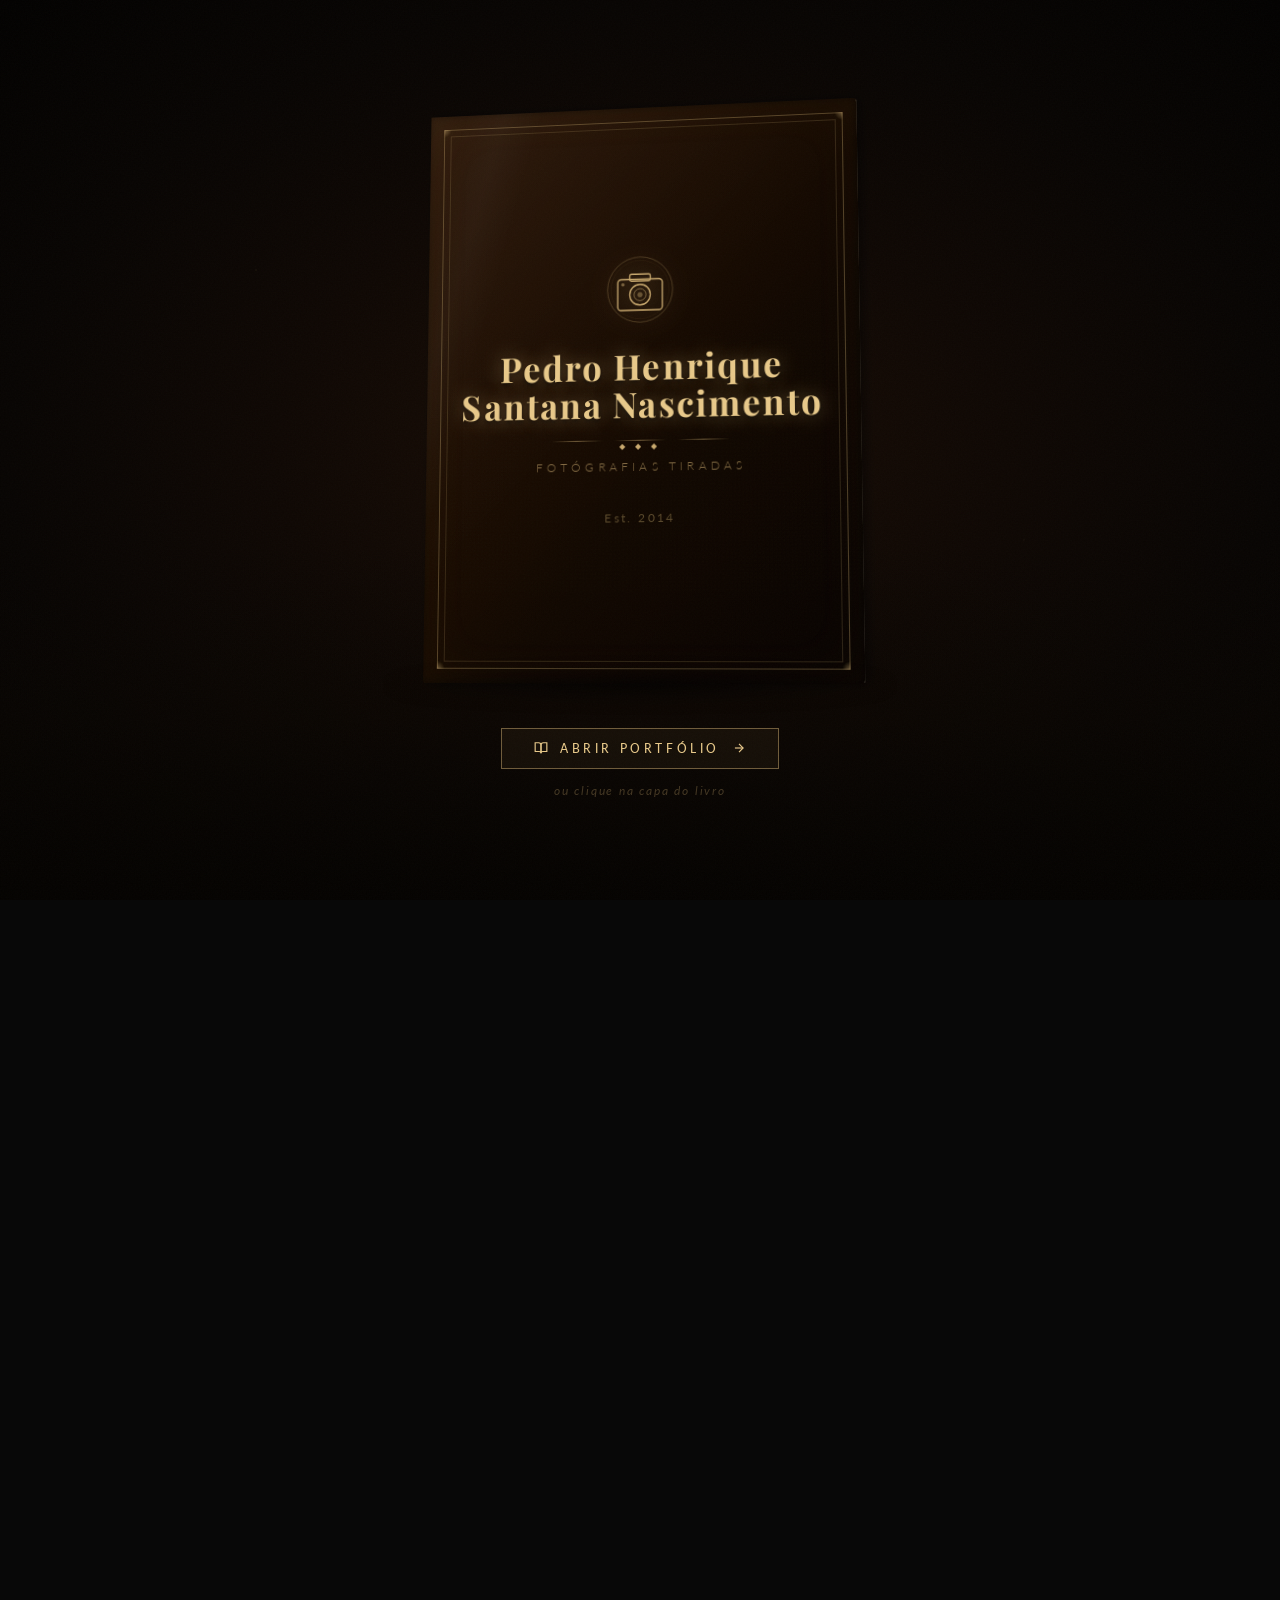
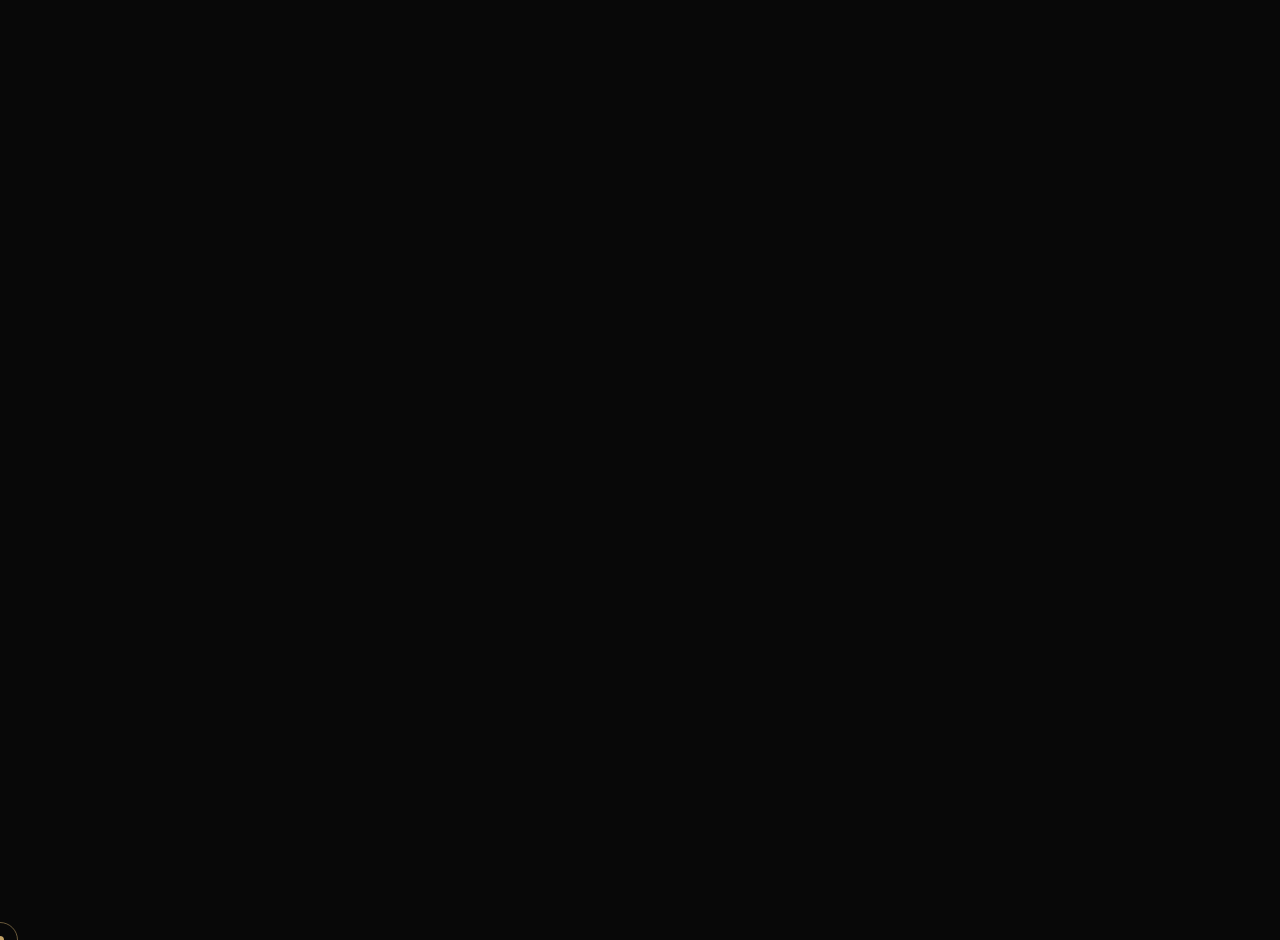
==== commit 9d565806: "V1.1" ====
--- a/index.html
+++ b/index.html
@@ -28,759 +28,26 @@
 </head>
 <body>
 
-<!-- ============================================================
-     INTRO — BOOK ANIMATION
-     ============================================================ -->
-<div id="intro" role="dialog" aria-label="Abertura do portfólio" aria-modal="true">
-  <div class="intro-floor" aria-hidden="true"></div>
+  <!-- Animação de abertura -->
+  <div data-partial="partials/intro.html"></div>
 
-  <div class="book-scene" aria-hidden="true">
-
-    <!-- Book wrapper (3D) -->
-    <div class="book-wrapper">
-
-      <!-- Spine (side of book) -->
-      <div class="book-spine">
-        <span class="spine-title">SEU NOME — FOTÓGRAFO</span>
-      </div>
-
-      <!-- Pages visible on right side -->
-      <div class="book-pages"></div>
-
-      <!-- Inner pages revealed when open -->
-      <div class="book-inner">
-        <div class="inner-page-content">
-          <p class="inner-page-title">Bem-vindo ao meu universo</p>
-          <p class="inner-page-sub">Abrindo portfólio...</p>
-        </div>
-      </div>
-
-      <!-- Front cover (rotates open) -->
-      <div class="book-cover" role="button" tabindex="0" aria-label="Abrir portfólio">
-
-        <!-- Front face -->
-        <div class="book-cover-front">
-          <div class="cover-border"></div>
-          <div class="cover-shine"></div>
-
-          <div class="cover-content">
-            <!-- Camera icon emblem -->
-            <div class="cover-emblem">
-              <svg viewBox="0 0 80 80" fill="none" xmlns="http://www.w3.org/2000/svg">
-                <!-- Outer ring -->
-                <circle cx="40" cy="40" r="38" stroke="#c9a96e" stroke-width="0.8" opacity="0.4"/>
-                <circle cx="40" cy="40" r="34" stroke="#c9a96e" stroke-width="0.4" opacity="0.2"/>
-                <!-- Camera body -->
-                <rect x="14" y="28" width="52" height="36" rx="4" stroke="#c9a96e" stroke-width="1.5" fill="none"/>
-                <!-- Viewfinder bump -->
-                <rect x="28" y="22" width="24" height="8" rx="2" stroke="#c9a96e" stroke-width="1.5" fill="none"/>
-                <!-- Lens outer -->
-                <circle cx="40" cy="46" r="12" stroke="#c9a96e" stroke-width="1.5" fill="none"/>
-                <!-- Lens inner -->
-                <circle cx="40" cy="46" r="7"  stroke="#c9a96e" stroke-width="1"   fill="none" opacity="0.6"/>
-                <circle cx="40" cy="46" r="3"  fill="#c9a96e" opacity="0.4"/>
-                <!-- Flash indicator -->
-                <circle cx="20" cy="34" r="2" fill="#c9a96e" opacity="0.5"/>
-              </svg>
-            </div>
-
-            <h1 class="cover-title">Seu<br/>Nome</h1>
-
-            <div class="cover-divider">
-              <span></span>
-              <span class="cover-divider-icon">◆ ◆ ◆</span>
-              <span></span>
-            </div>
-
-            <p class="cover-subtitle">Fotógrafo Profissional</p>
-            <p class="cover-year">Est. 2015</p>
-          </div>
-        </div>
-
-        <!-- Back face of cover (visible when flipped) -->
-        <div class="book-cover-back">
-          <span class="cover-back-text">Portfólio</span>
-        </div>
-
-      </div><!-- /book-cover -->
-    </div><!-- /book-wrapper -->
-  </div><!-- /book-scene -->
-
-  <!-- CTA -->
-  <div class="intro-cta">
-    <button class="btn-open-book" aria-label="Abrir portfólio">
-      <svg viewBox="0 0 24 24" fill="none" stroke="currentColor" stroke-width="2" aria-hidden="true">
-        <path d="M2 3h6a4 4 0 0 1 4 4v14a3 3 0 0 0-3-3H2z"/>
-        <path d="M22 3h-6a4 4 0 0 0-4 4v14a3 3 0 0 1 3-3h7z"/>
-      </svg>
-      Abrir Portfólio
-      <svg viewBox="0 0 24 24" fill="none" stroke="currentColor" stroke-width="2" aria-hidden="true">
-        <line x1="5" y1="12" x2="19" y2="12"/>
-        <polyline points="12 5 19 12 12 19"/>
-      </svg>
-    </button>
-    <p class="intro-hint">ou clique na capa do livro</p>
-  </div>
-</div><!-- /intro -->
-
-
-<!-- ============================================================
-     MAIN SITE
-     ============================================================ -->
-<div id="main-site">
-
-  <!-- NAVBAR -->
-  <nav class="navbar" role="navigation" aria-label="Navegação principal">
-    <a class="nav-logo" href="#home" aria-label="Ir para o início">
-      Seu<span>Nome</span>
-    </a>
-
-    <ul class="nav-links" role="list">
-      <li><a href="#home"         class="active">Início</a></li>
-      <li><a href="#gallery">Galeria</a></li>
-      <li><a href="#about">Sobre</a></li>
-      <li><a href="#services">Serviços</a></li>
-      <li><a href="#testimonials">Depoimentos</a></li>
-      <li><a href="#contact" class="nav-cta">Contato</a></li>
-    </ul>
-
-    <button class="nav-hamburger" aria-label="Abrir menu" aria-expanded="false">
-      <span></span>
-      <span></span>
-      <span></span>
-    </button>
-  </nav>
-
-
-  <!-- ── HERO ─────────────────────────────────────────────── -->
-  <section id="home" class="hero" aria-label="Início">
-    <div class="hero-bg" aria-hidden="true"></div>
-
-    <div class="hero-content">
-      <span class="hero-eyebrow">Fotógrafo Profissional · Brasil</span>
-
-      <h1 class="hero-title">
-        Cada Momento
-        <em>Conta uma História</em>
-      </h1>
-
-      <p class="hero-desc">
-        Especialista em retratos, casamentos e fotografia de paisagem.
-        Transformo instantes fugazes em memórias que duram para sempre.
-      </p>
-
-      <div class="hero-actions">
-        <a href="#gallery" class="btn btn-primary">
-          Ver Galeria
-          <svg width="14" height="14" viewBox="0 0 24 24" fill="none" stroke="currentColor" stroke-width="2" aria-hidden="true">
-            <line x1="5" y1="12" x2="19" y2="12"/>
-            <polyline points="12 5 19 12 12 19"/>
-          </svg>
-        </a>
-        <a href="#contact" class="btn btn-outline">Agendar Sessão</a>
-      </div>
-    </div>
-
-    <div class="hero-scroll" aria-hidden="true">
-      <div class="scroll-line"></div>
-      <span>Scroll</span>
-    </div>
-  </section>
-
-
-  <!-- ── GALLERY ───────────────────────────────────────────── -->
-  <section id="gallery" aria-label="Galeria de fotos">
-    <div class="section">
-      <header class="section-header" data-reveal="up">
-        <span class="section-eyebrow">Portfólio</span>
-        <h2 class="section-title">Meu Trabalho <em>em Imagens</em></h2>
-        <p class="section-desc">
-          Uma seleção cuidadosa das minhas melhores capturas ao longo dos anos.
-          Cada fotografia é uma janela para um instante único e irrepetível.
-        </p>
-        <div class="section-divider" aria-hidden="true">
-          <span></span>
-          <svg width="12" height="12" viewBox="0 0 24 24" fill="currentColor" style="color:var(--color-gold-dark)">
-            <path d="M12 2l3.09 6.26L22 9.27l-5 4.87 1.18 6.88L12 17.77l-6.18 3.25L7 14.14 2 9.27l6.91-1.01L12 2z"/>
-          </svg>
-          <span></span>
-        </div>
-      </header>
-
-      <!-- Filters -->
-      <div class="gallery-filters" role="group" aria-label="Filtrar por categoria" data-reveal="up" data-delay="2">
-        <button class="filter-btn active" data-filter="all">Todos</button>
-        <button class="filter-btn" data-filter="portrait">Retratos</button>
-        <button class="filter-btn" data-filter="landscape">Paisagens</button>
-        <button class="filter-btn" data-filter="wedding">Casamentos</button>
-        <button class="filter-btn" data-filter="urban">Urbano</button>
-        <button class="filter-btn" data-filter="fashion">Fashion</button>
-        <button class="filter-btn" data-filter="nature">Natureza</button>
-      </div>
-
-      <!-- Grid -->
-      <div class="gallery-grid" id="photo-grid" role="list" aria-label="Galeria de fotografias"></div>
-
-      <div class="gallery-footer" data-reveal="up">
-        <a href="#contact" class="btn btn-outline">
-          Ver Mais &amp; Agendar
-        </a>
-      </div>
-    </div>
-  </section>
-
-
-  <!-- ── ABOUT ─────────────────────────────────────────────── -->
-  <section id="about" aria-label="Sobre o fotógrafo">
-    <div class="section">
-      <div class="about-inner">
-        <!-- Image column -->
-        <div class="about-image" data-reveal="left">
-          <div class="about-image-frame">
-            <img
-              src="assets/images/ui/photographer.jpg"
-              alt="Fotógrafo em trabalho"
-              loading="lazy"
-              onerror="this.style.display='none'; this.parentElement.style.background='linear-gradient(135deg,#1a0e06,#2a1a0a)'; this.parentElement.style.minHeight='480px'"
-            />
-          </div>
-          <div class="about-badge">
-            <span data-count="10" data-suffix="+">10+</span>
-            <span>Anos de<br/>Experiência</span>
-          </div>
-        </div>
-
-        <!-- Text column -->
-        <div class="about-text" data-reveal="right">
-          <span class="section-eyebrow">Sobre Mim</span>
-          <h2 class="section-title">A Arte de <em>Ver o Mundo</em></h2>
-
-          <div class="about-body">
-            <p>
-              Sou fotógrafo profissional com mais de 10 anos de experiência capturando
-              momentos únicos e transformando-os em obras de arte visuais. Minha jornada
-              começou com uma câmera emprestada e uma paixão incontrolável por contar
-              histórias através de imagens.
-            </p>
-            <p>
-              Especializo-me em retratos que revelam a alma das pessoas, casamentos que
-              preservam emoções genuínas, e paisagens que capturam a imensidão do mundo.
-              Cada sessão é uma oportunidade de criar algo que você guardará para sempre.
-            </p>
-          </div>
-
-          <div class="about-stats">
-            <div class="stat-item">
-              <span class="stat-number" data-count="500" data-suffix="+">500+</span>
-              <span class="stat-label">Sessões Realizadas</span>
-            </div>
-            <div class="stat-item">
-              <span class="stat-number" data-count="120" data-suffix="+">120+</span>
-              <span class="stat-label">Casamentos</span>
-            </div>
-            <div class="stat-item">
-              <span class="stat-number" data-count="98" data-suffix="%">98%</span>
-              <span class="stat-label">Satisfação</span>
-            </div>
-          </div>
-
-          <div class="about-actions">
-            <a href="#contact" class="btn btn-primary">Trabalhe Comigo</a>
-            <a href="#gallery" class="btn btn-outline">Ver Portfólio</a>
-          </div>
-        </div>
-      </div>
-    </div>
-  </section>
-
-
-  <!-- ── SERVICES ──────────────────────────────────────────── -->
-  <section id="services" aria-label="Serviços oferecidos">
-    <div class="section">
-      <header class="section-header" data-reveal="up">
-        <span class="section-eyebrow">Serviços</span>
-        <h2 class="section-title">O Que <em>Ofereço</em></h2>
-        <p class="section-desc">
-          Serviços fotográficos personalizados para cada momento especial da sua vida.
-        </p>
-      </header>
-
-      <div class="services-grid">
-
-        <article class="service-card" data-reveal="up" data-delay="1">
-          <div class="service-icon" aria-hidden="true">
-            <svg viewBox="0 0 48 48" fill="none" stroke="currentColor" stroke-width="1.5">
-              <circle cx="24" cy="20" r="8"/>
-              <path d="M8 40c0-8.837 7.163-16 16-16s16 7.163 16 16"/>
-            </svg>
-          </div>
-          <h3 class="service-title">Retratos</h3>
-          <p class="service-desc">
-            Sessões individuais, familiares e corporativas que capturam a essência
-            e personalidade única de cada pessoa. Luz natural ou estúdio.
-          </p>
-          <a href="#contact" class="service-link">
-            A partir de R$ 800
-            <svg width="12" height="12" viewBox="0 0 24 24" fill="none" stroke="currentColor" stroke-width="2">
-              <line x1="5" y1="12" x2="19" y2="12"/>
-              <polyline points="12 5 19 12 12 19"/>
-            </svg>
-          </a>
-        </article>
-
-        <article class="service-card" data-reveal="up" data-delay="2">
-          <div class="service-icon" aria-hidden="true">
-            <svg viewBox="0 0 48 48" fill="none" stroke="currentColor" stroke-width="1.5">
-              <path d="M24 8l2 6h6l-5 4 2 6-5-4-5 4 2-6-5-4h6z"/>
-              <circle cx="24" cy="28" r="12"/>
-              <path d="M16 40l-4 4M32 40l4 4"/>
-            </svg>
-          </div>
-          <h3 class="service-title">Casamentos</h3>
-          <p class="service-desc">
-            Cobertura completa do seu grande dia. Do making-of à festa, cada
-            detalhe, emoção e sorriso eternizados com cuidado e sensibilidade.
-          </p>
-          <a href="#contact" class="service-link">
-            A partir de R$ 3.500
-            <svg width="12" height="12" viewBox="0 0 24 24" fill="none" stroke="currentColor" stroke-width="2">
-              <line x1="5" y1="12" x2="19" y2="12"/>
-              <polyline points="12 5 19 12 12 19"/>
-            </svg>
-          </a>
-        </article>
-
-        <article class="service-card" data-reveal="up" data-delay="3">
-          <div class="service-icon" aria-hidden="true">
-            <svg viewBox="0 0 48 48" fill="none" stroke="currentColor" stroke-width="1.5">
-              <rect x="6" y="14" width="36" height="26" rx="2"/>
-              <path d="M16 14v-4a2 2 0 0 1 2-2h12a2 2 0 0 1 2 2v4"/>
-              <line x1="24" y1="20" x2="24" y2="34"/>
-              <line x1="16" y1="27" x2="32" y2="27"/>
-            </svg>
-          </div>
-          <h3 class="service-title">Corporativo</h3>
-          <p class="service-desc">
-            Fotografia profissional para empresas: eventos, headshots executivos,
-            produtos e comunicação institucional que transmite credibilidade.
-          </p>
-          <a href="#contact" class="service-link">
-            A partir de R$ 1.200
-            <svg width="12" height="12" viewBox="0 0 24 24" fill="none" stroke="currentColor" stroke-width="2">
-              <line x1="5" y1="12" x2="19" y2="12"/>
-              <polyline points="12 5 19 12 12 19"/>
-            </svg>
-          </a>
-        </article>
-
-        <article class="service-card" data-reveal="up" data-delay="1">
-          <div class="service-icon" aria-hidden="true">
-            <svg viewBox="0 0 48 48" fill="none" stroke="currentColor" stroke-width="1.5">
-              <path d="M6 36l10-12 8 10 6-8 12 10"/>
-              <circle cx="36" cy="14" r="6"/>
-              <path d="M6 6h36v36H6z"/>
-            </svg>
-          </div>
-          <h3 class="service-title">Paisagens</h3>
-          <p class="service-desc">
-            Expedições fotográficas para capturar a beleza da natureza brasileira
-            e paisagens urbanas em toda a sua grandiosidade.
-          </p>
-          <a href="#contact" class="service-link">
-            Sob consulta
-            <svg width="12" height="12" viewBox="0 0 24 24" fill="none" stroke="currentColor" stroke-width="2">
-              <line x1="5" y1="12" x2="19" y2="12"/>
-              <polyline points="12 5 19 12 12 19"/>
-            </svg>
-          </a>
-        </article>
-
-        <article class="service-card" data-reveal="up" data-delay="2">
-          <div class="service-icon" aria-hidden="true">
-            <svg viewBox="0 0 48 48" fill="none" stroke="currentColor" stroke-width="1.5">
-              <path d="M24 4l4 8 9 1.3-6.5 6.3 1.5 9L24 24l-8 4.6 1.5-9L11 13.3 20 12z"/>
-              <path d="M14 36l-4 8M34 36l4 8M10 44h28"/>
-            </svg>
-          </div>
-          <h3 class="service-title">Fashion &amp; Editorial</h3>
-          <p class="service-desc">
-            Ensaios fashion, lookbooks e editoriais para marcas, agências e
-            modelos. Conceito visual forte com resultado impactante.
-          </p>
-          <a href="#contact" class="service-link">
-            A partir de R$ 1.800
-            <svg width="12" height="12" viewBox="0 0 24 24" fill="none" stroke="currentColor" stroke-width="2">
-              <line x1="5" y1="12" x2="19" y2="12"/>
-              <polyline points="12 5 19 12 12 19"/>
-            </svg>
-          </a>
-        </article>
-
-        <article class="service-card" data-reveal="up" data-delay="3">
-          <div class="service-icon" aria-hidden="true">
-            <svg viewBox="0 0 48 48" fill="none" stroke="currentColor" stroke-width="1.5">
-              <rect x="8" y="8" width="32" height="32" rx="2"/>
-              <path d="M8 20h32M20 8v32"/>
-              <circle cx="28" cy="28" r="4"/>
-            </svg>
-          </div>
-          <h3 class="service-title">Produto &amp; E-commerce</h3>
-          <p class="service-desc">
-            Fotografia de produtos com qualidade profissional para lojas virtuais,
-            catálogos e campanhas publicitárias que convertem.
-          </p>
-          <a href="#contact" class="service-link">
-            A partir de R$ 600
-            <svg width="12" height="12" viewBox="0 0 24 24" fill="none" stroke="currentColor" stroke-width="2">
-              <line x1="5" y1="12" x2="19" y2="12"/>
-              <polyline points="12 5 19 12 12 19"/>
-            </svg>
-          </a>
-        </article>
-
-      </div>
-    </div>
-  </section>
-
-
-  <!-- ── TESTIMONIALS ──────────────────────────────────────── -->
-  <section id="testimonials" aria-label="Depoimentos de clientes">
-    <div class="section">
-      <header class="section-header" data-reveal="up">
-        <span class="section-eyebrow">Depoimentos</span>
-        <h2 class="section-title">O Que <em>Dizem</em></h2>
-      </header>
-
-      <div class="testimonials-track" data-reveal="up" data-delay="2">
-        <div class="testimonials-slider" role="list" aria-live="polite">
-
-          <div class="testimonial-slide" role="listitem">
-            <blockquote class="testimonial-quote">
-              As fotos do nosso casamento ficaram absolutamente incríveis. Cada imagem
-              conta uma história e captura emoções que jamais queríamos esquecer.
-            </blockquote>
-            <div class="testimonial-author">
-              <div class="author-avatar" aria-hidden="true">
-                <img src="assets/images/ui/avatar-1.jpg" alt=""
-                  onerror="this.style.display='none'; this.parentElement.style.background='linear-gradient(135deg,#3d2010,#2a1506)'" />
-              </div>
-              <div>
-                <strong class="author-name">Maria &amp; João</strong>
-                <span class="author-role">Noivos — Casamento 2024</span>
-              </div>
-            </div>
-          </div>
-
-          <div class="testimonial-slide" role="listitem">
-            <blockquote class="testimonial-quote">
-              Profissionalismo impecável. As fotos corporativas transformaram nossa
-              comunicação visual por completo. Resultado além das expectativas.
-            </blockquote>
-            <div class="testimonial-author">
-              <div class="author-avatar" aria-hidden="true">
-                <img src="assets/images/ui/avatar-2.jpg" alt=""
-                  onerror="this.style.display='none'; this.parentElement.style.background='linear-gradient(135deg,#152030,#0a1520)'" />
-              </div>
-              <div>
-                <strong class="author-name">Ana Carolina</strong>
-                <span class="author-role">Diretora de Marketing</span>
-              </div>
-            </div>
-          </div>
-
-          <div class="testimonial-slide" role="listitem">
-            <blockquote class="testimonial-quote">
-              A sessão de retratos foi uma experiência transformadora. Nunca me senti
-              tão confortável na frente de uma câmera, e as fotos ficaram lindas.
-            </blockquote>
-            <div class="testimonial-author">
-              <div class="author-avatar" aria-hidden="true">
-                <img src="assets/images/ui/avatar-3.jpg" alt=""
-                  onerror="this.style.display='none'; this.parentElement.style.background='linear-gradient(135deg,#181828,#101018)'" />
-              </div>
-              <div>
-                <strong class="author-name">Rafael Souza</strong>
-                <span class="author-role">Sessão de Retratos</span>
-              </div>
-            </div>
-          </div>
-
-        </div>
-      </div>
-
-      <div class="testimonials-dots" role="group" aria-label="Navegar depoimentos" data-reveal="up" data-delay="3">
-        <button class="active" aria-label="Depoimento 1" aria-pressed="true"></button>
-        <button aria-label="Depoimento 2" aria-pressed="false"></button>
-        <button aria-label="Depoimento 3" aria-pressed="false"></button>
-      </div>
-    </div>
-  </section>
-
-
-  <!-- ── CONTACT ───────────────────────────────────────────── -->
-  <section id="contact" aria-label="Formulário de contato">
-    <div class="section">
-      <div class="contact-inner">
-
-        <!-- Info -->
-        <div class="contact-info" data-reveal="left">
-          <span class="section-eyebrow">Contato</span>
-          <h2 class="section-title">Vamos <em>Conversar?</em></h2>
-          <p class="contact-desc">
-            Adoraria saber mais sobre o seu projeto e como posso ajudar a capturar
-            seus momentos mais especiais. Entre em contato e vamos criar algo incrível juntos.
-          </p>
-
-          <div class="contact-details">
-            <div class="contact-item">
-              <div class="contact-item-icon" aria-hidden="true">
-                <svg width="18" height="18" viewBox="0 0 24 24" fill="none" stroke="currentColor" stroke-width="1.5">
-                  <path d="M4 4h16c1.1 0 2 .9 2 2v12c0 1.1-.9 2-2 2H4c-1.1 0-2-.9-2-2V6c0-1.1.9-2 2-2z"/>
-                  <polyline points="22,6 12,13 2,6"/>
-                </svg>
-              </div>
-              <div class="contact-item-text">
-                <span class="contact-item-label">E-mail</span>
-                <a class="contact-item-value" href="mailto:contato@seunome.com">contato@seunome.com</a>
-              </div>
-            </div>
-
-            <div class="contact-item">
-              <div class="contact-item-icon" aria-hidden="true">
-                <svg width="18" height="18" viewBox="0 0 24 24" fill="none" stroke="currentColor" stroke-width="1.5">
-                  <path d="M22 16.92v3a2 2 0 0 1-2.18 2 19.79 19.79 0 0 1-8.63-3.07A19.5 19.5 0 0 1 4.69 12 19.79 19.79 0 0 1 1.61 3.34 2 2 0 0 1 3.58 1h3a2 2 0 0 1 2 1.72c.127.96.361 1.903.7 2.81a2 2 0 0 1-.45 2.11L7.91 8.96a16 16 0 0 0 6 6l.92-.92a2 2 0 0 1 2.11-.45c.907.339 1.85.573 2.81.7A2 2 0 0 1 21.92 16.92z"/>
-                </svg>
-              </div>
-              <div class="contact-item-text">
-                <span class="contact-item-label">WhatsApp</span>
-                <a class="contact-item-value" href="tel:+5511999999999">+55 (11) 99999-9999</a>
-              </div>
-            </div>
-
-            <div class="contact-item">
-              <div class="contact-item-icon" aria-hidden="true">
-                <svg width="18" height="18" viewBox="0 0 24 24" fill="none" stroke="currentColor" stroke-width="1.5">
-                  <rect x="2" y="2" width="20" height="20" rx="5"/>
-                  <path d="M16 11.37A4 4 0 1 1 12.63 8 4 4 0 0 1 16 11.37z"/>
-                  <line x1="17.5" y1="6.5" x2="17.51" y2="6.5"/>
-                </svg>
-              </div>
-              <div class="contact-item-text">
-                <span class="contact-item-label">Instagram</span>
-                <a class="contact-item-value" href="#" target="_blank" rel="noopener">@seunome</a>
-              </div>
-            </div>
-
-            <div class="contact-item">
-              <div class="contact-item-icon" aria-hidden="true">
-                <svg width="18" height="18" viewBox="0 0 24 24" fill="none" stroke="currentColor" stroke-width="1.5">
-                  <path d="M21 10c0 7-9 13-9 13s-9-6-9-13a9 9 0 0 1 18 0z"/>
-                  <circle cx="12" cy="10" r="3"/>
-                </svg>
-              </div>
-              <div class="contact-item-text">
-                <span class="contact-item-label">Localização</span>
-                <span class="contact-item-value">São Paulo, Brasil</span>
-              </div>
-            </div>
-          </div>
-        </div>
-
-        <!-- Form -->
-        <div data-reveal="right">
-          <form id="contact-form" class="contact-form" novalidate aria-label="Formulário de contato">
-
-            <div class="form-row">
-              <div class="form-group">
-                <label class="form-label" for="name">Nome</label>
-                <input class="form-input" id="name" name="name" type="text" placeholder="Seu nome completo" required />
-              </div>
-              <div class="form-group">
-                <label class="form-label" for="email">E-mail</label>
-                <input class="form-input" id="email" name="email" type="email" placeholder="seu@email.com" required />
-              </div>
-            </div>
-
-            <div class="form-group">
-              <label class="form-label" for="service">Tipo de Serviço</label>
-              <select class="form-select" id="service" name="service">
-                <option value="" disabled selected>Selecione um serviço</option>
-                <option value="portrait">Retratos</option>
-                <option value="wedding">Casamento</option>
-                <option value="corporate">Corporativo</option>
-                <option value="fashion">Fashion / Editorial</option>
-                <option value="landscape">Paisagens</option>
-                <option value="product">Produto / E-commerce</option>
-                <option value="other">Outro</option>
-              </select>
-            </div>
-
-            <div class="form-group">
-              <label class="form-label" for="date">Data Prevista</label>
-              <input class="form-input" id="date" name="date" type="date" />
-            </div>
-
-            <div class="form-group">
-              <label class="form-label" for="message">Mensagem</label>
-              <textarea class="form-textarea" id="message" name="message" placeholder="Conte-me sobre seu projeto, local, quantidade de pessoas, etc." required></textarea>
-            </div>
-
-            <div class="form-submit">
-              <button type="submit" class="btn btn-primary">
-                Enviar Mensagem
-                <svg width="14" height="14" viewBox="0 0 24 24" fill="none" stroke="currentColor" stroke-width="2" aria-hidden="true">
-                  <line x1="22" y1="2" x2="11" y2="13"/>
-                  <polygon points="22 2 15 22 11 13 2 9 22 2"/>
-                </svg>
-              </button>
-            </div>
-          </form>
-
-          <div id="form-success" class="form-success" role="status" aria-live="polite">
-            <svg viewBox="0 0 24 24" fill="none" stroke="currentColor" stroke-width="1.5" aria-hidden="true">
-              <path d="M22 11.08V12a10 10 0 1 1-5.93-9.14"/>
-              <polyline points="22 4 12 14.01 9 11.01"/>
-            </svg>
-            <h3 style="font-family:var(--font-display);font-size:var(--fs-xl)">Mensagem Enviada!</h3>
-            <p style="color:var(--color-text-muted);font-size:var(--fs-sm)">
-              Obrigado pelo contato. Retornarei em até 24 horas.
-            </p>
-          </div>
-        </div>
-
-      </div>
-    </div>
-  </section>
-
-
-  <!-- ── FOOTER ────────────────────────────────────────────── -->
-  <footer role="contentinfo">
-    <div class="footer-inner">
-      <div class="footer-top">
-
-        <div class="footer-brand">
-          <div class="footer-logo">Seu Nome</div>
-          <p class="footer-tagline">
-            Transformando momentos efêmeros em memórias eternas através da lente
-            da fotografia profissional.
-          </p>
-          <div class="footer-social" aria-label="Redes sociais">
-            <a href="#" class="social-btn" aria-label="Instagram" target="_blank" rel="noopener">
-              <svg width="16" height="16" viewBox="0 0 24 24" fill="none" stroke="currentColor" stroke-width="1.5">
-                <rect x="2" y="2" width="20" height="20" rx="5"/>
-                <path d="M16 11.37A4 4 0 1 1 12.63 8 4 4 0 0 1 16 11.37z"/>
-                <line x1="17.5" y1="6.5" x2="17.51" y2="6.5"/>
-              </svg>
-            </a>
-            <a href="#" class="social-btn" aria-label="Facebook" target="_blank" rel="noopener">
-              <svg width="16" height="16" viewBox="0 0 24 24" fill="none" stroke="currentColor" stroke-width="1.5">
-                <path d="M18 2h-3a5 5 0 0 0-5 5v3H7v4h3v8h4v-8h3l1-4h-4V7a1 1 0 0 1 1-1h3z"/>
-              </svg>
-            </a>
-            <a href="#" class="social-btn" aria-label="Pinterest" target="_blank" rel="noopener">
-              <svg width="16" height="16" viewBox="0 0 24 24" fill="none" stroke="currentColor" stroke-width="1.5">
-                <path d="M12 2C6.477 2 2 6.477 2 12c0 4.236 2.636 7.855 6.356 9.312-.088-.791-.167-2.005.035-2.868.181-.78 1.172-4.97 1.172-4.97s-.299-.598-.299-1.482c0-1.388.806-2.428 1.808-2.428.852 0 1.265.64 1.265 1.408 0 .858-.546 2.14-.828 3.33-.236.995.499 1.806 1.476 1.806 1.772 0 3.137-1.868 3.137-4.563 0-2.387-1.715-4.055-4.163-4.055-2.834 0-4.498 2.126-4.498 4.322 0 .856.33 1.772.741 2.274"/>
-              </svg>
-            </a>
-            <a href="#" class="social-btn" aria-label="YouTube" target="_blank" rel="noopener">
-              <svg width="16" height="16" viewBox="0 0 24 24" fill="none" stroke="currentColor" stroke-width="1.5">
-                <path d="M22.54 6.42a2.78 2.78 0 0 0-1.95-1.96C18.88 4 12 4 12 4s-6.88 0-8.59.46a2.78 2.78 0 0 0-1.95 1.96A29 29 0 0 0 1 12a29 29 0 0 0 .46 5.58A2.78 2.78 0 0 0 3.41 19.6C5.12 20 12 20 12 20s6.88 0 8.59-.46a2.78 2.78 0 0 0 1.95-1.95A29 29 0 0 0 23 12a29 29 0 0 0-.46-5.58z"/>
-                <polygon points="9.75 15.02 15.5 12 9.75 8.98 9.75 15.02"/>
-              </svg>
-            </a>
-          </div>
-        </div>
-
-        <div>
-          <h3 class="footer-col-title">Navegação</h3>
-          <ul class="footer-links">
-            <li><a href="#home">Início</a></li>
-            <li><a href="#gallery">Galeria</a></li>
-            <li><a href="#about">Sobre</a></li>
-            <li><a href="#services">Serviços</a></li>
-            <li><a href="#contact">Contato</a></li>
-          </ul>
-        </div>
-
-        <div>
-          <h3 class="footer-col-title">Serviços</h3>
-          <ul class="footer-links">
-            <li><a href="#services">Retratos</a></li>
-            <li><a href="#services">Casamentos</a></li>
-            <li><a href="#services">Corporativo</a></li>
-            <li><a href="#services">Fashion</a></li>
-            <li><a href="#services">Produto</a></li>
-          </ul>
-        </div>
-
-        <div>
-          <h3 class="footer-col-title">Contato</h3>
-          <ul class="footer-links">
-            <li><a href="mailto:contato@seunome.com">contato@seunome.com</a></li>
-            <li><a href="tel:+5511999999999">+55 (11) 99999-9999</a></li>
-            <li><span>São Paulo, Brasil</span></li>
-          </ul>
-        </div>
-
-      </div>
-
-      <div class="footer-bottom">
-        <p class="footer-copy">
-          &copy; 2026 <a href="#home">Seu Nome Fotografia</a>. Todos os direitos reservados.
-        </p>
-        <nav class="footer-legal" aria-label="Links legais">
-          <a href="#">Política de Privacidade</a>
-          <a href="#">Termos de Uso</a>
-        </nav>
-      </div>
-    </div>
-  </footer>
-
-</div><!-- /main-site -->
-
-
-<!-- ── LIGHTBOX ──────────────────────────────────────────── -->
-<div id="lightbox" class="lightbox" role="dialog" aria-modal="true" aria-label="Visualizador de foto">
-  <div class="lightbox-bg" aria-hidden="true"></div>
-
-  <div class="lightbox-content">
-    <div class="lightbox-img-wrapper">
-      <img class="lightbox-img" src="" alt="" />
-    </div>
-    <div class="lightbox-caption">
-      <h3 class="lightbox-title"></h3>
-      <p class="lightbox-category"></p>
-    </div>
+  <!-- Site principal -->
+  <div id="main-site">
+    <div data-partial="partials/navbar.html"></div>
+    <div data-partial="partials/hero.html"></div>
+    <div data-partial="partials/gallery.html"></div>
+    <div data-partial="partials/about.html"></div>
+    <div data-partial="partials/services.html"></div>
+    <div data-partial="partials/testimonials.html"></div>
+    <div data-partial="partials/contact.html"></div>
+    <div data-partial="partials/footer.html"></div>
   </div>
 
-  <button class="lightbox-close" aria-label="Fechar">
-    <svg width="18" height="18" viewBox="0 0 24 24" fill="none" stroke="currentColor" stroke-width="2" aria-hidden="true">
-      <line x1="18" y1="6" x2="6" y2="18"/>
-      <line x1="6" y1="6" x2="18" y2="18"/>
-    </svg>
-  </button>
+  <!-- Lightbox (visualizador de foto) -->
+  <div data-partial="partials/lightbox.html"></div>
 
-  <button class="lightbox-nav lightbox-prev" aria-label="Foto anterior">
-    <svg width="18" height="18" viewBox="0 0 24 24" fill="none" stroke="currentColor" stroke-width="2" aria-hidden="true">
-      <polyline points="15 18 9 12 15 6"/>
-    </svg>
-  </button>
-
-  <button class="lightbox-nav lightbox-next" aria-label="Próxima foto">
-    <svg width="18" height="18" viewBox="0 0 24 24" fill="none" stroke="currentColor" stroke-width="2" aria-hidden="true">
-      <polyline points="9 18 15 12 9 6"/>
-    </svg>
-  </button>
-
-  <div class="lightbox-counter" aria-live="polite"></div>
-</div>
-
-
-<!-- Scripts -->
-<script src="assets/js/book-animation.js"></script>
-<script src="assets/js/gallery.js"></script>
-<script src="assets/js/navigation.js"></script>
-<script src="assets/js/main.js"></script>
+  <!-- Carrega os partials e depois inicializa os scripts -->
+  <script src="assets/js/loader.js"></script>
 
 </body>
 </html>
--- a/assets/css/book.css
+++ b/assets/css/book.css
@@ -106,7 +106,7 @@
 }
 
 .book-scene.is-open .book-wrapper {
-  transform: rotateX(2deg) rotateY(0deg);
+  transform: rotateX(0deg) rotateY(0deg) translateX(calc(var(--book-width) / 2));
   animation: none;
 }
 
@@ -453,7 +453,7 @@
 
 .book-inner {
   position: absolute;
-  left: var(--book-depth);
+  left: 0;
   top: 2px;
   bottom: 2px;
   right: 0;
